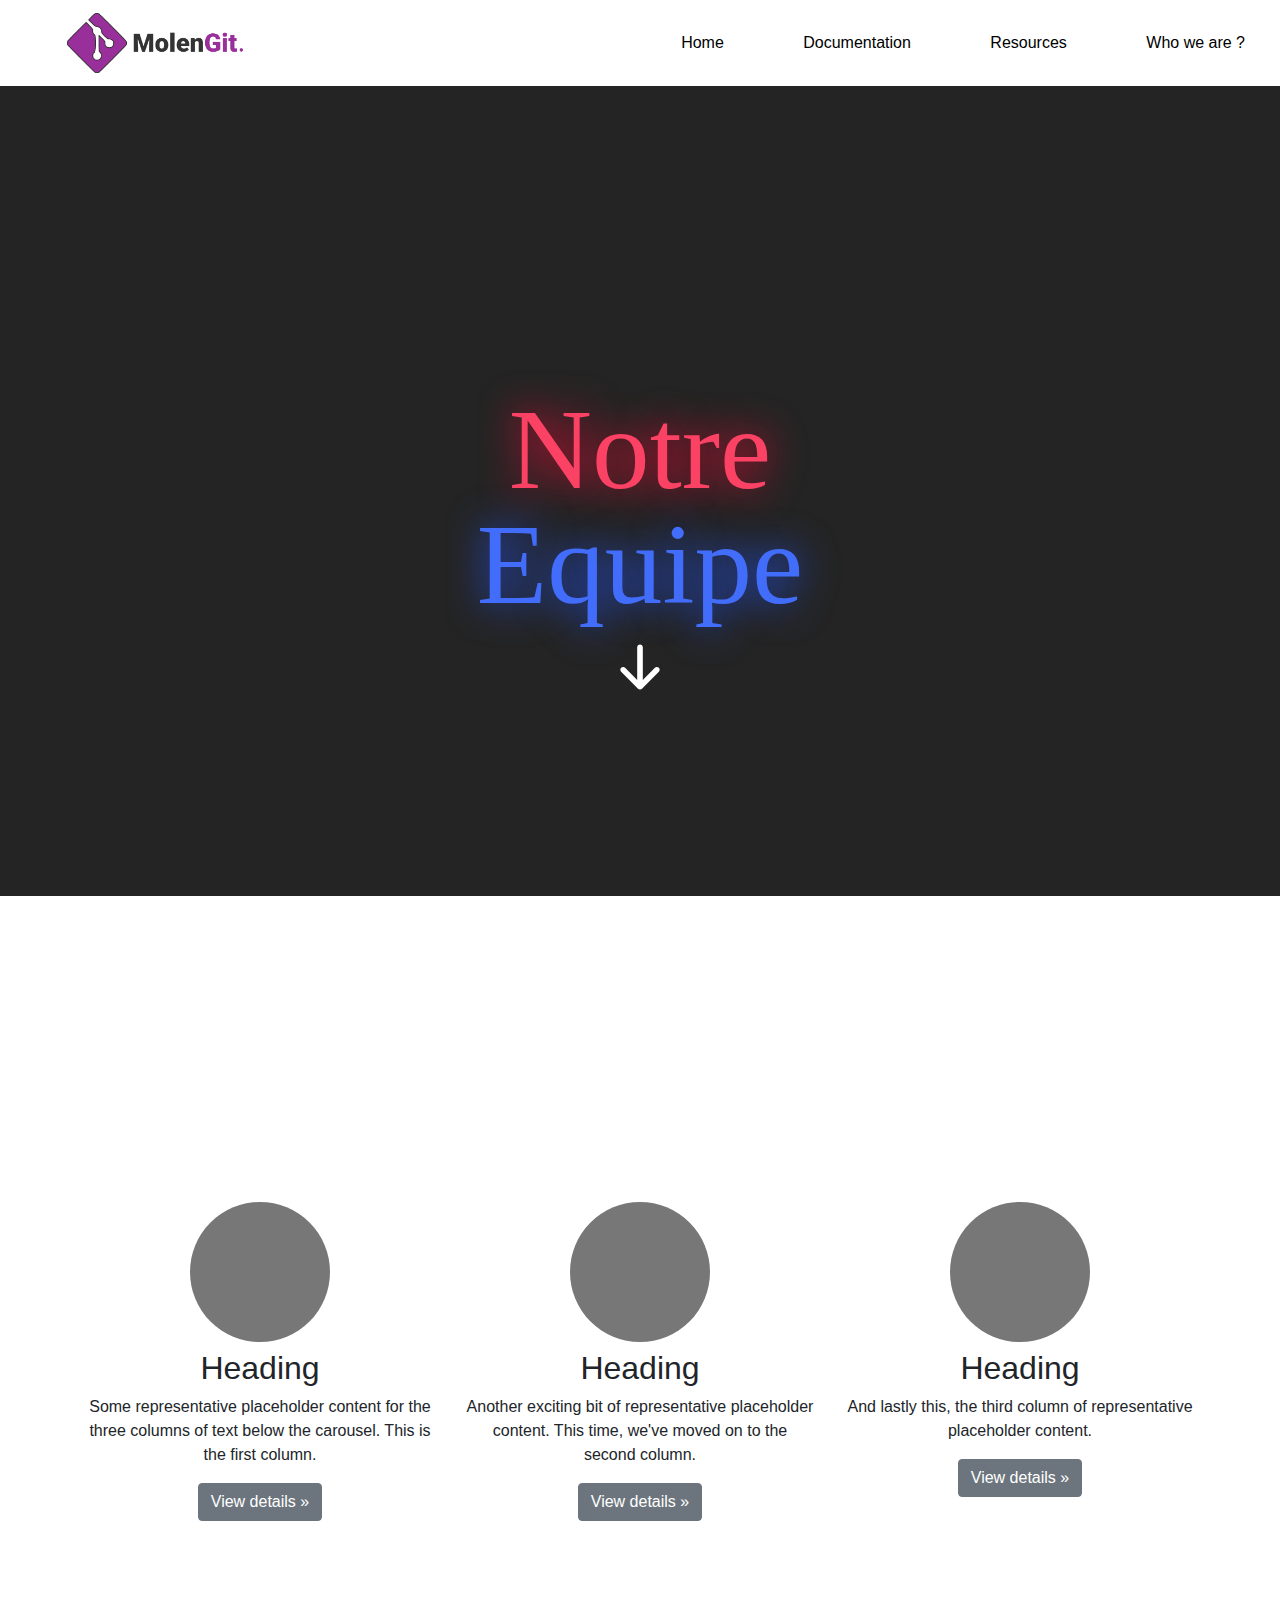
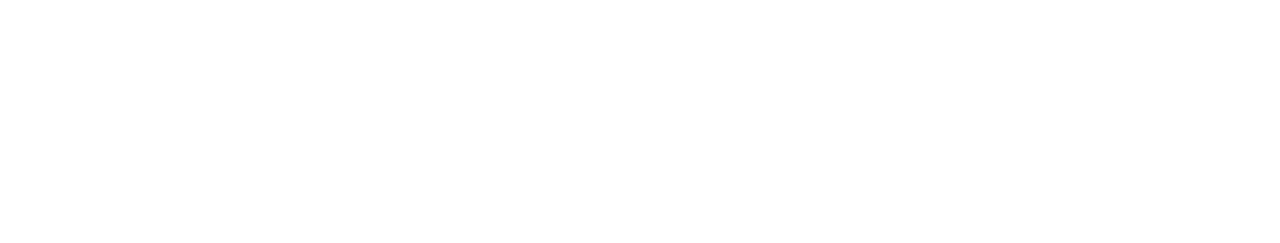
==== public/html/who_we_are.html @ 04fc47c1 "add new page : whe we are" ====
<!DOCTYPE html>
<html lang="en">

<head>
    <meta charset="UTF-8">
    <meta http-equiv="X-UA-Compatible" content="IE=edge">
    <meta name="viewport" content="width=device-width, initial-scale=1.0">
    <link rel="stylesheet" href="../css/global.css" />
    <link rel="stylesheet" href="../css/who_we_are.css">
    <link rel="stylesheet" href="https://maxcdn.bootstrapcdn.com/font-awesome/4.7.0/css/font-awesome.min.css" />
    <script src="https://code.jquery.com/jquery-3.3.1.js"></script>
    <link href="//maxcdn.bootstrapcdn.com/bootstrap/4.1.1/css/bootstrap.min.css" rel="stylesheet" id="bootstrap-css" />
    <script src="//maxcdn.bootstrapcdn.com/bootstrap/4.1.1/js/bootstrap.min.js"></script>
    <script src="//cdnjs.cloudflare.com/ajax/libs/jquery/3.2.1/jquery.min.js"></script>
    <link rel="icon" type="image/x-icon" href="../img/logo.png" />

    <title>Who we are ?</title>
</head>

<body>
    <!-- Navbar -->
    <header>
        <nav>
            <div class="menu-icon">
                <i class="fa fa-bars fa-2x"></i>
            </div>

            <div class="logo">
                <img src="../img/MolenGit.png" alt="logo" id="molengitlogo" />
            </div>

            <div class="menu">
                <ul>
                    <li><a href="../../index.html">Home</a></li>
                    <li><a href="#">Documentation</a></li>
                    <li><a href="#">Resources</a></li>
                    <li><a href="#">Who we are ?</a></li>
                </ul>
            </div>
        </nav>
    </header>

    <div class="presentation2">
        <div class="container">
            <div class="neon">Notre</div>
            <div class="flux">Equipe</div>
            <a href="#equipe"><img class="arrow" src="../img/arrow.svg" alt="arrow" height="90px"></a>
        </div>
    </div>

    <!-- Marketing messaging and featurettes
  ================================================== -->
    <!-- Wrap the rest of the page in another container to center all the content. -->

    <div id="equipe" class="container marketing">

        <!-- Three columns of text below the carousel -->
        <div class="row">
            <div class="col-lg-4">
                <svg class="bd-placeholder-img rounded-circle" width="140" height="140"
                    xmlns="http://www.w3.org/2000/svg" role="img" aria-label="Placeholder: 140x140"
                    preserveAspectRatio="xMidYMid slice" focusable="false">
                    <title>Placeholder</title>
                    <rect width="100%" height="100%" fill="#777" /><text x="50%" y="50%" fill="#777"
                        dy=".3em">140x140</text>
                </svg>

                <h2 class="fw-normal">Heading</h2>
                <p>Some representative placeholder content for the three columns of text below the carousel. This is the
                    first column.</p>
                <p><a class="btn btn-secondary" href="#">View details &raquo;</a></p>
            </div><!-- /.col-lg-4 -->
            <div class="col-lg-4">
                <svg class="bd-placeholder-img rounded-circle" width="140" height="140"
                    xmlns="http://www.w3.org/2000/svg" role="img" aria-label="Placeholder: 140x140"
                    preserveAspectRatio="xMidYMid slice" focusable="false">
                    <title>Placeholder</title>
                    <rect width="100%" height="100%" fill="#777" /><text x="50%" y="50%" fill="#777"
                        dy=".3em">140x140</text>
                </svg>

                <h2 class="fw-normal">Heading</h2>
                <p>Another exciting bit of representative placeholder content. This time, we've moved on to the second
                    column.</p>
                <p><a class="btn btn-secondary" href="#">View details &raquo;</a></p>
            </div><!-- /.col-lg-4 -->
            <div class="col-lg-4">
                <svg class="bd-placeholder-img rounded-circle" width="140" height="140"
                    xmlns="http://www.w3.org/2000/svg" role="img" aria-label="Placeholder: 140x140"
                    preserveAspectRatio="xMidYMid slice" focusable="false">
                    <title>Placeholder</title>
                    <rect width="100%" height="100%" fill="#777" /><text x="50%" y="50%" fill="#777"
                        dy=".3em">140x140</text>
                </svg>

                <h2 class="fw-normal">Heading</h2>
                <p>And lastly this, the third column of representative placeholder content.</p>
                <p><a class="btn btn-secondary" href="#">View details &raquo;</a></p>
            </div><!-- /.col-lg-4 -->
        </div><!-- /.row -->



    </div>








    <script src="../js/navbar.js"></script>
</body>

</html>
---- public/css/global.css ----
* {
  text-decoration: none !important;
}

html,
body {
  margin: 0;
  padding: 0;
  width: 100%;
  height: 100%;
}

body {
  font-family: "Helvetica Neue", sans-serif;
  font-weight: lighter;
  background-color: #f7f7f7;
}

header {
  width: 100%;

}


.content {
  width: 94%;
  margin: 4em auto;
  font-size: 20px;
  line-height: 30px;
  text-align: justify;
}

#molengitlogo {
  height: 65px;
  padding-top: 5px;
  padding-left: 67px;
}

.logo {
  line-height: 60px;
  float: left;
  color: rgb(0, 0, 0);
  font-weight: bold;
  font-size: 20px;
  letter-spacing: 2px;
  margin-top: 8px;
}

nav {
  width: 100%;
  line-height: 60px;
}

nav ul {
  line-height: 60px;
  list-style: none;
  background: rgba(0, 0, 0, 0);
  overflow: hidden;
  color: rgb(255, 255, 255);
  padding: 0;
  text-align: right;
  margin: 0;
  padding-right: 40px;
  transition: 1s;
  padding-right: 0;
}

.active {
  color: purple;
}

nav.black ul {
  background: white;
  color: rgb(0, 0, 0);
  border-bottom: 1px solid;
}

nav ul li {
  display: inline-block;
  padding: 13px 40px;
  margin-right: -5px;
}

nav ul li a {
  text-decoration: none;
  color: rgb(0, 0, 0);
  font-size: 16px;
}

.menu-icon {
  line-height: 60px;
  width: 100%;
  background: white;
  text-align: right;
  box-sizing: border-box;
  padding: 15px 24px;
  cursor: pointer;
  color: black;
  display: none;
}

.menu {
  text-decoration: none !important;
  z-index: 3 !important;
}

@media (max-width: 786px) {
  .logo {
    position: fixed;
    top: 0;
    margin-top: 16px;
  }

  nav ul {
    max-height: 0px;
    background: white;
  }

  nav.black ul {
    background: white;
  }

  .showing {
    max-height: 34em;
  }

  nav ul li {
    box-sizing: border-box;
    width: 100%;
    padding: 24px;
    text-align: center;
  }

  .menu-icon {
    display: block;
  }
}

li {
  display: block;
  transition-duration: 0.5s;
}

ul li ul {
  visibility: hidden;
  opacity: 0;
  position: absolute;
  transition: all 0.5s ease;
  margin-top: 1rem;
  left: 0;
  display: none;
}

ul li ul li {
  clear: both;
  width: 100%;
}

.presentation {
  background-color: #f1f1e9;
  height: 80%;
}

.presentation2 {
  background-color: #242424;
  height: 90vh;
}

.presentation3 {
  background-color: #f1f1e9;
  height: 1000px;
}

.presentation4 {
  background-color: red;
  height: 80%;
}

.presentation5 {
  background-color: rebeccapurple;
  height: 80%;
}
---- public/css/who_we_are.css ----
/*Title*/

.typewriter {
    margin-top: 480px;
    display: flex;
    justify-content: center;
}

/* DEMO-SPECIFIC STYLES */
.typewriter h1 {
    color: rgb(0, 0, 0);
    font-family: monospace;
    overflow: hidden;
    /* Ensures the content is not revealed until the animation */
    border-right: .15em solid #851b86;
    /* The typwriter cursor */
    white-space: nowrap;
    /* Keeps the content on a single line */
    margin: 0 auto;
    /* Gives that scrolling effect as the typing happens */
    letter-spacing: .15em;
    /* Adjust as needed */
    animation:
        typing 4.5s steps(30, end),
        blink-caret .5s step-end infinite;
}

/* The typing effect */
@keyframes typing {
    from {
        width: 0
    }

    to {
        width: 270px
    }
}

/* The typewriter cursor effect */
@keyframes blink-caret {

    from,
    to {
        border-color: transparent
    }

    50% {
        border-color: #851b86
    }
}

.mauve {
    color: #851b86
}



@font-face {
    font-family: neon;
    src: url(https://s3-us-west-2.amazonaws.com/s.cdpn.io/707108/neon.ttf);
}

.container {
    padding: 34vh;
    text-align: center;
    vertical-align: middle;
}

.neon {
    font-family: neon;
    color: #FB4264;
    font-size: 9vw;
    line-height: 9vw;
    text-shadow: 0 0 3vw #F40A35;
}

.flux {
    font-family: neon;
    color: #426DFB;
    font-size: 9vw;
    line-height: 9vw;
    text-shadow: 0 0 3vw #2356FF;
}

.neon {
    animation: neon 1s ease infinite;
    -moz-animation: neon 1s ease infinite;
    -webkit-animation: neon 1s ease infinite;
}

@keyframes neon {

    0%,
    100% {
        text-shadow: 0 0 1vw #FA1C16, 0 0 3vw #FA1C16, 0 0 10vw #FA1C16, 0 0 10vw #FA1C16, 0 0 .4vw #FED128, .5vw .5vw .1vw #806914;
        color: #FED128;
    }

    50% {
        text-shadow: 0 0 .5vw #800E0B, 0 0 1.5vw #800E0B, 0 0 5vw #800E0B, 0 0 5vw #800E0B, 0 0 .2vw #800E0B, .5vw .5vw .1vw #40340A;
        color: #806914;
    }
}

.flux {
    animation: flux 2s linear infinite;
    -moz-animation: flux 2s linear infinite;
    -webkit-animation: flux 2s linear infinite;
    -o-animation: flux 2s linear infinite;
}

@keyframes flux {

    0%,
    100% {
        text-shadow: 0 0 1vw #1041FF, 0 0 3vw #1041FF, 0 0 10vw #1041FF, 0 0 10vw #1041FF, 0 0 .4vw #8BFDFE, .5vw .5vw .1vw #147280;
        color: #28D7FE;
    }

    50% {
        text-shadow: 0 0 .5vw #082180, 0 0 1.5vw #082180, 0 0 5vw #082180, 0 0 5vw #082180, 0 0 .2vw #082180, .5vw .5vw .1vw #0A3940;
        color: #146C80;
    }
}




.equipeFace {
    height: 90vh;
    background-color: #f7f7f7;
}
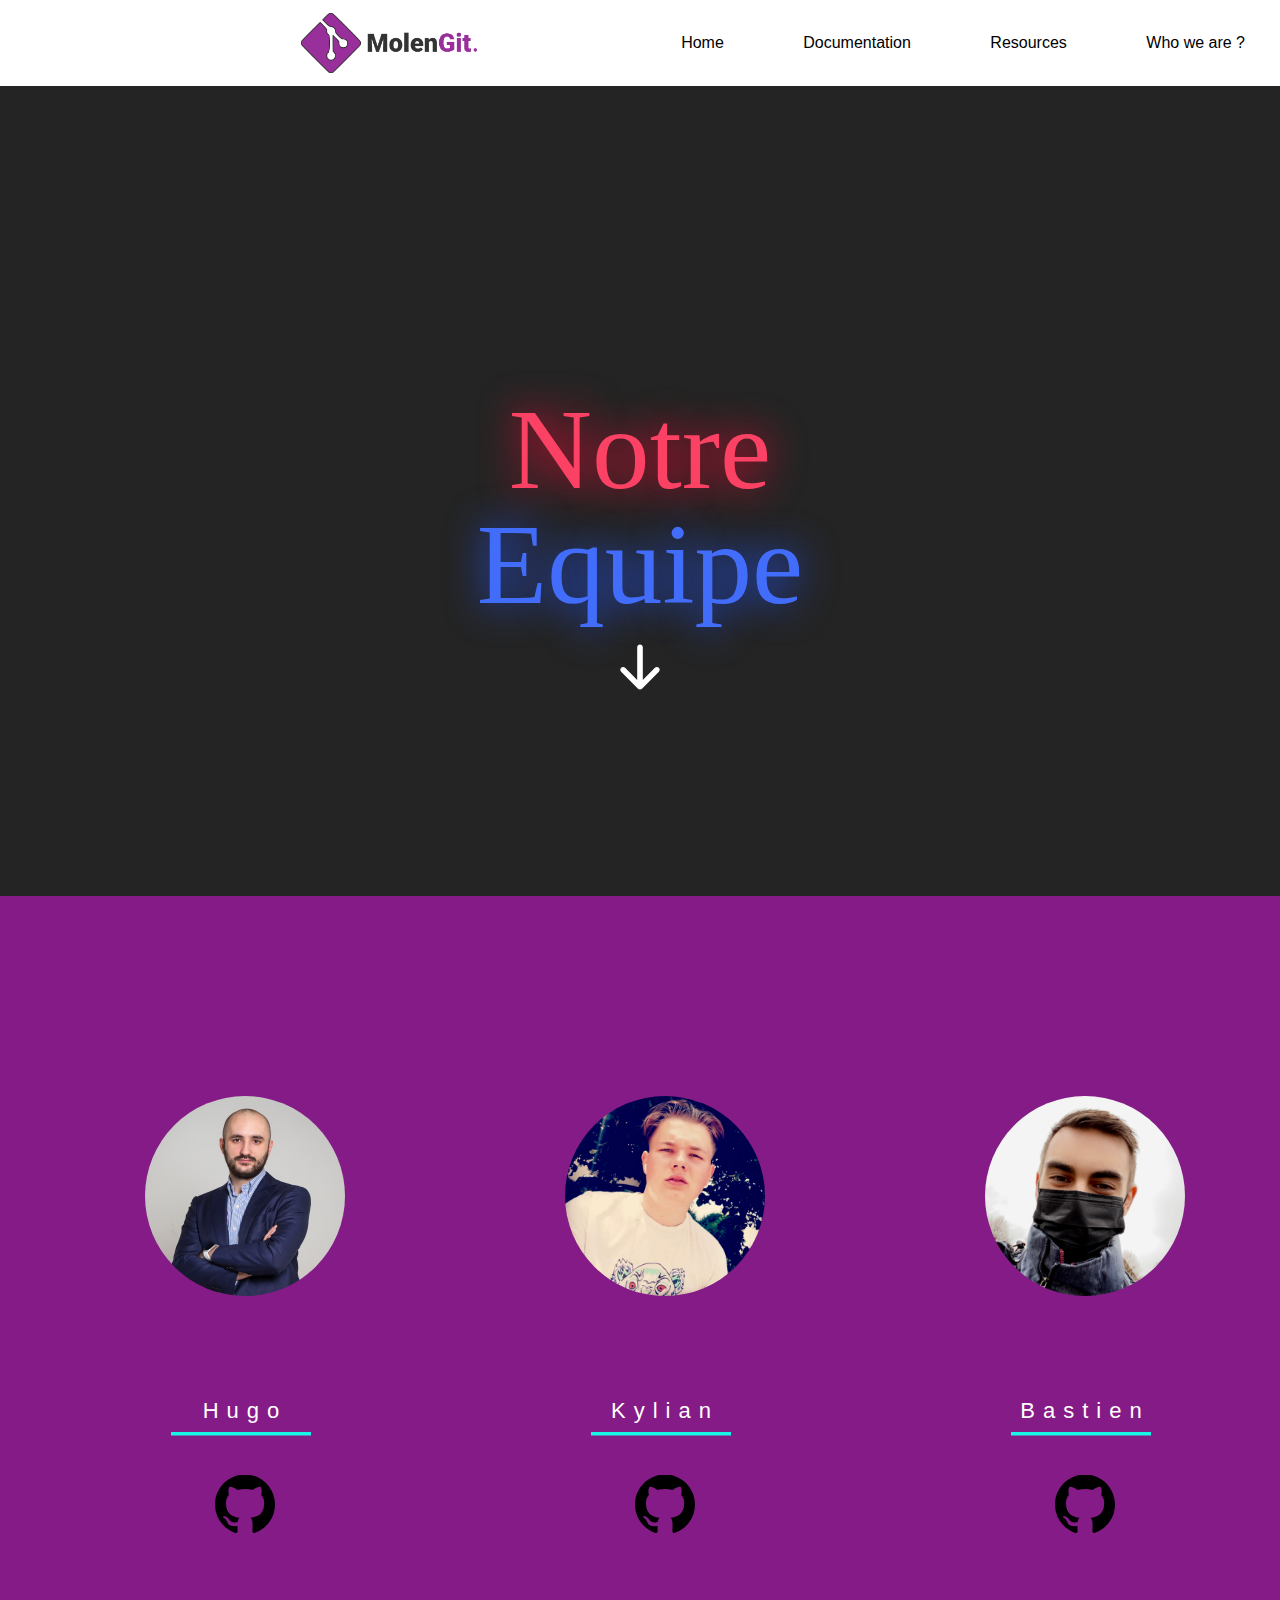
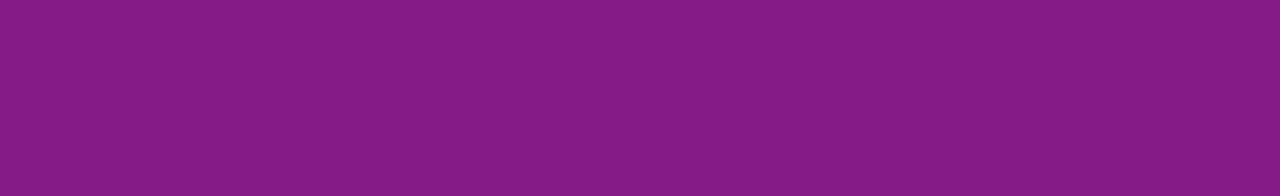
==== commit 7ed6d414: "add page and ok" ====
--- a/public/html/who_we_are.html
+++ b/public/html/who_we_are.html
@@ -5,6 +5,8 @@
     <meta charset="UTF-8">
     <meta http-equiv="X-UA-Compatible" content="IE=edge">
     <meta name="viewport" content="width=device-width, initial-scale=1.0">
+    <link rel="stylesheet" href="https://cdn.jsdelivr.net/npm/bootstrap@4.1.3/dist/css/bootstrap.min.css"
+        integrity="sha384-MCw98/SFnGE8fJT3GXwEOngsV7Zt27NXFoaoApmYm81iuXoPkFOJwJ8ERdknLPMO" crossorigin="anonymous">
     <link rel="stylesheet" href="../css/global.css" />
     <link rel="stylesheet" href="../css/who_we_are.css">
     <link rel="stylesheet" href="https://maxcdn.bootstrapcdn.com/font-awesome/4.7.0/css/font-awesome.min.css" />
@@ -39,7 +41,7 @@
             </div>
         </nav>
     </header>
-
+    <!--Hero-->
     <div class="presentation2">
         <div class="container">
             <div class="neon">Notre</div>
@@ -47,69 +49,73 @@
             <a href="#equipe"><img class="arrow" src="../img/arrow.svg" alt="arrow" height="90px"></a>
         </div>
     </div>
+    <!--Nous-->
 
-    <!-- Marketing messaging and featurettes
-  ================================================== -->
-    <!-- Wrap the rest of the page in another container to center all the content. -->
+    <div class="nous">
+        <div class="row">
+            <div class="col">
+                <div class="photo">
+                    <img src="../img/hugo.jpeg" alt="Hugo" class="rounded-circle mx-auto d-block" height="200px">
+                </div>
+                <div class="nom text-center">
+                    <div class="svg-wrapper">
+                        <svg height="60" width="320" xmlns="http://www.w3.org/2000/svg">
+                            <rect class="shape" height="60" width="320" />
+                            <div class="text">Hugo</div>
+                        </svg>
+                        <a href="https://github.com/pradierh"><img src="../icon/github.svg" height="60px" alt=""
+                                srcset=""></a>
+                    </div>
 
-    <div id="equipe" class="container marketing">
+                </div>
 
-        <!-- Three columns of text below the carousel -->
-        <div class="row">
-            <div class="col-lg-4">
-                <svg class="bd-placeholder-img rounded-circle" width="140" height="140"
-                    xmlns="http://www.w3.org/2000/svg" role="img" aria-label="Placeholder: 140x140"
-                    preserveAspectRatio="xMidYMid slice" focusable="false">
-                    <title>Placeholder</title>
-                    <rect width="100%" height="100%" fill="#777" /><text x="50%" y="50%" fill="#777"
-                        dy=".3em">140x140</text>
-                </svg>
-
-                <h2 class="fw-normal">Heading</h2>
-                <p>Some representative placeholder content for the three columns of text below the carousel. This is the
-                    first column.</p>
-                <p><a class="btn btn-secondary" href="#">View details &raquo;</a></p>
-            </div><!-- /.col-lg-4 -->
-            <div class="col-lg-4">
-                <svg class="bd-placeholder-img rounded-circle" width="140" height="140"
-                    xmlns="http://www.w3.org/2000/svg" role="img" aria-label="Placeholder: 140x140"
-                    preserveAspectRatio="xMidYMid slice" focusable="false">
-                    <title>Placeholder</title>
-                    <rect width="100%" height="100%" fill="#777" /><text x="50%" y="50%" fill="#777"
-                        dy=".3em">140x140</text>
-                </svg>
-
-                <h2 class="fw-normal">Heading</h2>
-                <p>Another exciting bit of representative placeholder content. This time, we've moved on to the second
-                    column.</p>
-                <p><a class="btn btn-secondary" href="#">View details &raquo;</a></p>
-            </div><!-- /.col-lg-4 -->
-            <div class="col-lg-4">
-                <svg class="bd-placeholder-img rounded-circle" width="140" height="140"
-                    xmlns="http://www.w3.org/2000/svg" role="img" aria-label="Placeholder: 140x140"
-                    preserveAspectRatio="xMidYMid slice" focusable="false">
-                    <title>Placeholder</title>
-                    <rect width="100%" height="100%" fill="#777" /><text x="50%" y="50%" fill="#777"
-                        dy=".3em">140x140</text>
-                </svg>
-
-                <h2 class="fw-normal">Heading</h2>
-                <p>And lastly this, the third column of representative placeholder content.</p>
-                <p><a class="btn btn-secondary" href="#">View details &raquo;</a></p>
-            </div><!-- /.col-lg-4 -->
-        </div><!-- /.row -->
+            </div>
+            <div class="col">
+                <div class="photo">
+                    <img src="../img/kykybeubeu.jpg" alt="Kylian" class="rounded-circle mx-auto d-block" height="200px"">
+                </div>
+                <div class=" nom2 text-center">
+                    <div class="svg-wrapper">
+                        <svg height="60" width="320" xmlns="http://www.w3.org/2000/svg">
+                            <rect class="shape" height="60" width="320" />
+                            <div class="text">Kylian</div>
+                        </svg>
+                        <a href="https://github.com/condroz07"><img src="../icon/github.svg" height="60px" alt=""
+                                srcset=""></a>
+                    </div>
 
 
+                </div>
+            </div>
+            <div class="col">
+                <div class="photo">
+                    <img src="../img/bastien.jpg" alt="Bastien" class="rounded-circle mx-auto d-block" height="200px">
+                </div>
+                <div class="nom3 text-center">
+                    <div class="svg-wrapper">
+                        <svg height="60" width="320" xmlns="http://www.w3.org/2000/svg">
+                            <rect class="shape" height="60" width="320" />
+                            <div class="text">Bastien</div>
+                        </svg>
+                        <a href="https://github.com/EpicSanBeats"><img src="../icon/github.svg" height="60px" alt=""
+                                srcset=""></a>
+                    </div>
 
+                </div>
+
+            </div>
+        </div>
     </div>
 
-
-
-
-
-
-
-
+    <script src="https://code.jquery.com/jquery-3.3.1.slim.min.js"
+        integrity="sha384-q8i/X+965DzO0rT7abK41JStQIAqVgRVzpbzo5smXKp4YfRvH+8abtTE1Pi6jizo"
+        crossorigin="anonymous"></script>
+    <script src="https://cdn.jsdelivr.net/npm/popper.js@1.14.3/dist/umd/popper.min.js"
+        integrity="sha384-ZMP7rVo3mIykV+2+9J3UJ46jBk0WLaUAdn689aCwoqbBJiSnjAK/l8WvCWPIPm49"
+        crossorigin="anonymous"></script>
+    <script src="https://cdn.jsdelivr.net/npm/bootstrap@4.1.3/dist/js/bootstrap.min.js"
+        integrity="sha384-ChfqqxuZUCnJSK3+MXmPNIyE6ZbWh2IMqE241rYiqJxyMiZ6OW/JmZQ5stwEULTy"
+        crossorigin="anonymous"></script>
     <script src="../js/navbar.js"></script>
 </body>
 
--- a/public/css/who_we_are.css
+++ b/public/css/who_we_are.css
@@ -126,7 +126,65 @@
 
 
 
-.equipeFace {
-    height: 90vh;
-    background-color: #f7f7f7;
+.nous {
+    height: 100vh;
+    background-color: #851b86;
+}
+
+
+.svg-wrapper {
+    position: relative;
+    top: 50%;
+    transform: translateY(-50%);
+    margin: 0 auto;
+    width: 320px;
+}
+
+.shape {
+    stroke-dasharray: 140 540;
+    stroke-dashoffset: -474;
+    stroke-width: 7px;
+    fill: transparent;
+    stroke: #19f6e8;
+    border-bottom: 5px solid black;
+    transition: stroke-width 1s, stroke-dashoffset 1s, stroke-dasharray 1s;
+}
+
+.text {
+    font-size: 22px;
+    line-height: 32px;
+    letter-spacing: 8px;
+    color: rgb(0, 0, 0);
+    top: -48px;
+    position: relative;
+}
+
+.svg-wrapper:hover .shape {
+    stroke-width: 7px;
+    stroke-dashoffset: 0;
+    stroke-dasharray: 760;
+}
+
+
+.nous {
+    padding-top: 200px;
+    padding-left: 50px;
+    padding-rigth: 50px;
+    height: 100vh;
+}
+
+.photo {
+    width: 100%;
+    height: 100%;
+
+}
+
+.text {
+    color: white;
+}
+
+
+.logo {
+    height: 50px;
+    padding-left: 26vh;
 }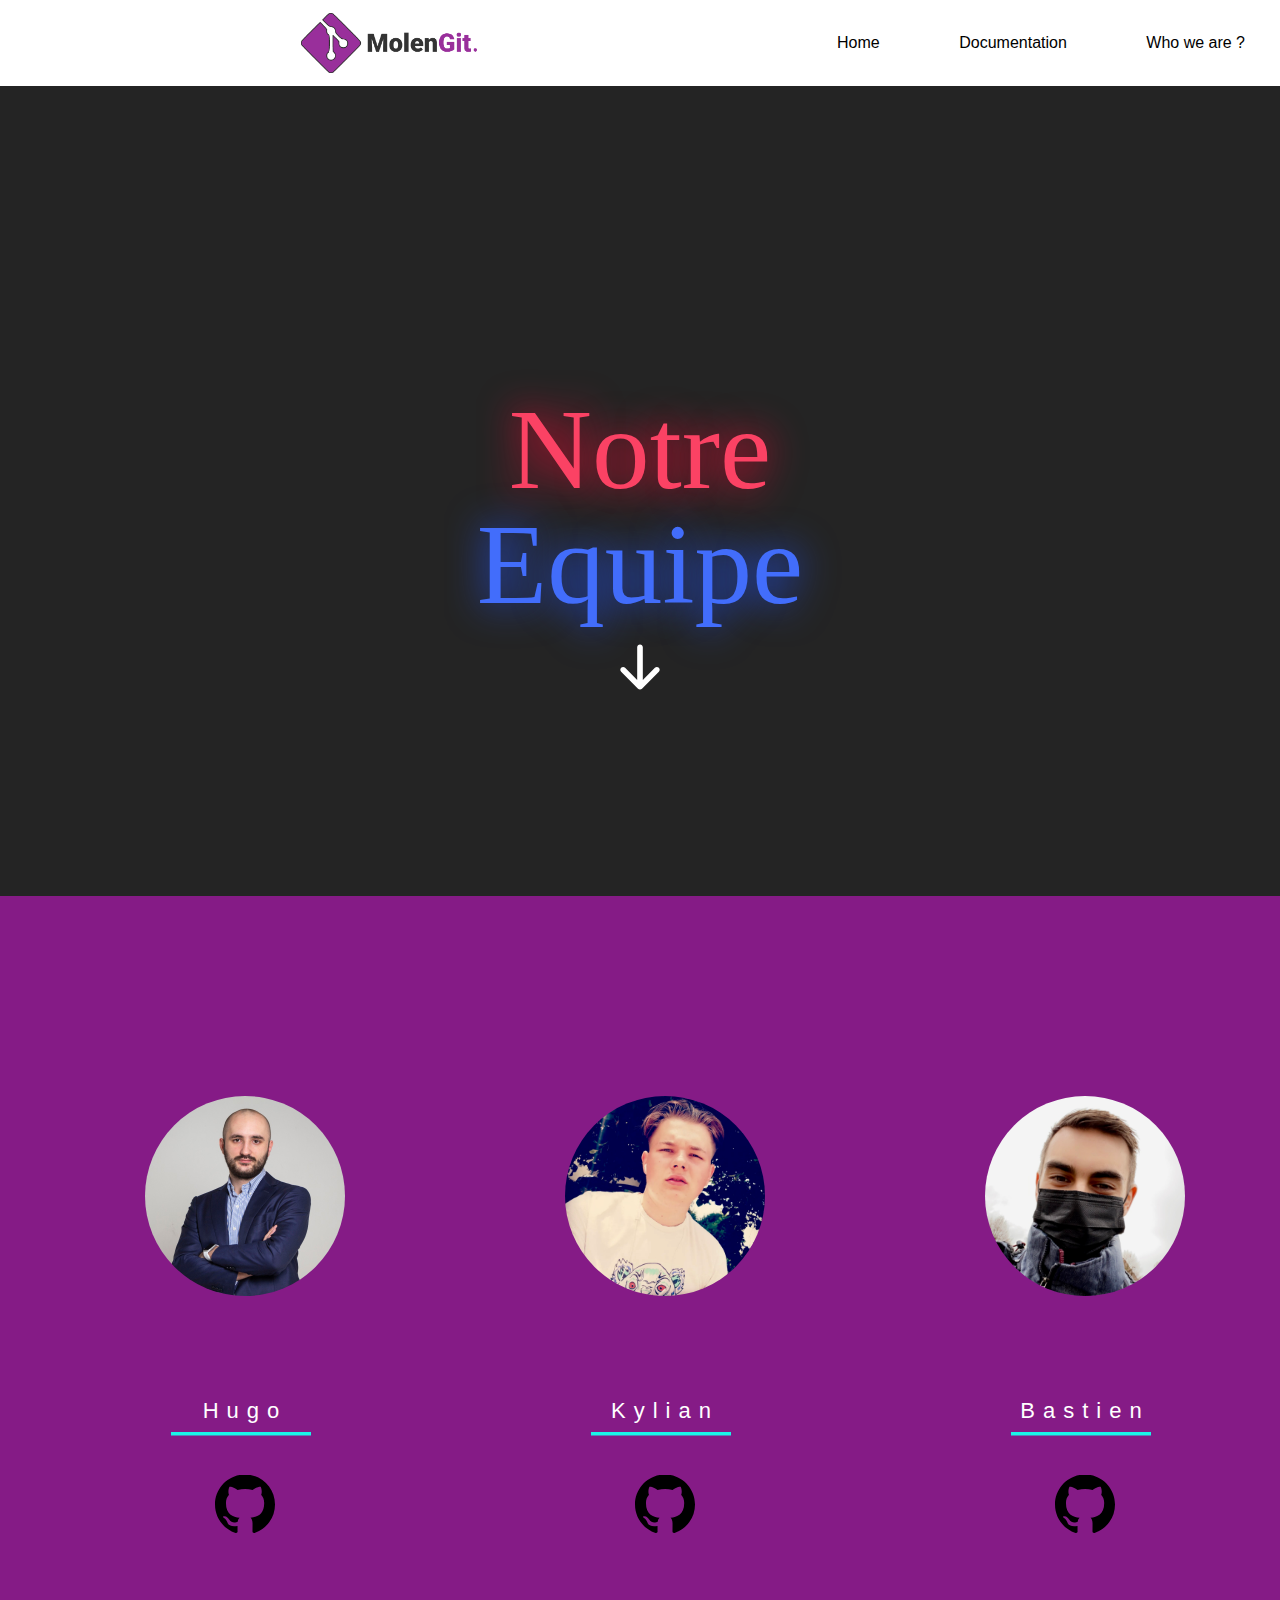
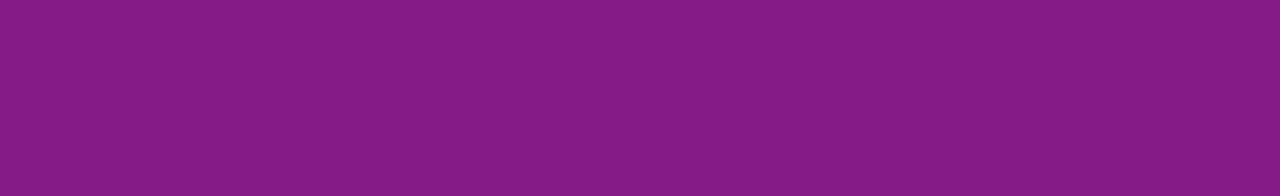
==== commit 10aef525: "yolo" ====
--- a/public/html/who_we_are.html
+++ b/public/html/who_we_are.html
@@ -34,8 +34,7 @@
             <div class="menu">
                 <ul>
                     <li><a href="../../index.html">Home</a></li>
-                    <li><a href="#">Documentation</a></li>
-                    <li><a href="#">Resources</a></li>
+                    <li><a href="../html/navbar/introduction.html">Documentation</a></li>
                     <li><a href="#">Who we are ?</a></li>
                 </ul>
             </div>
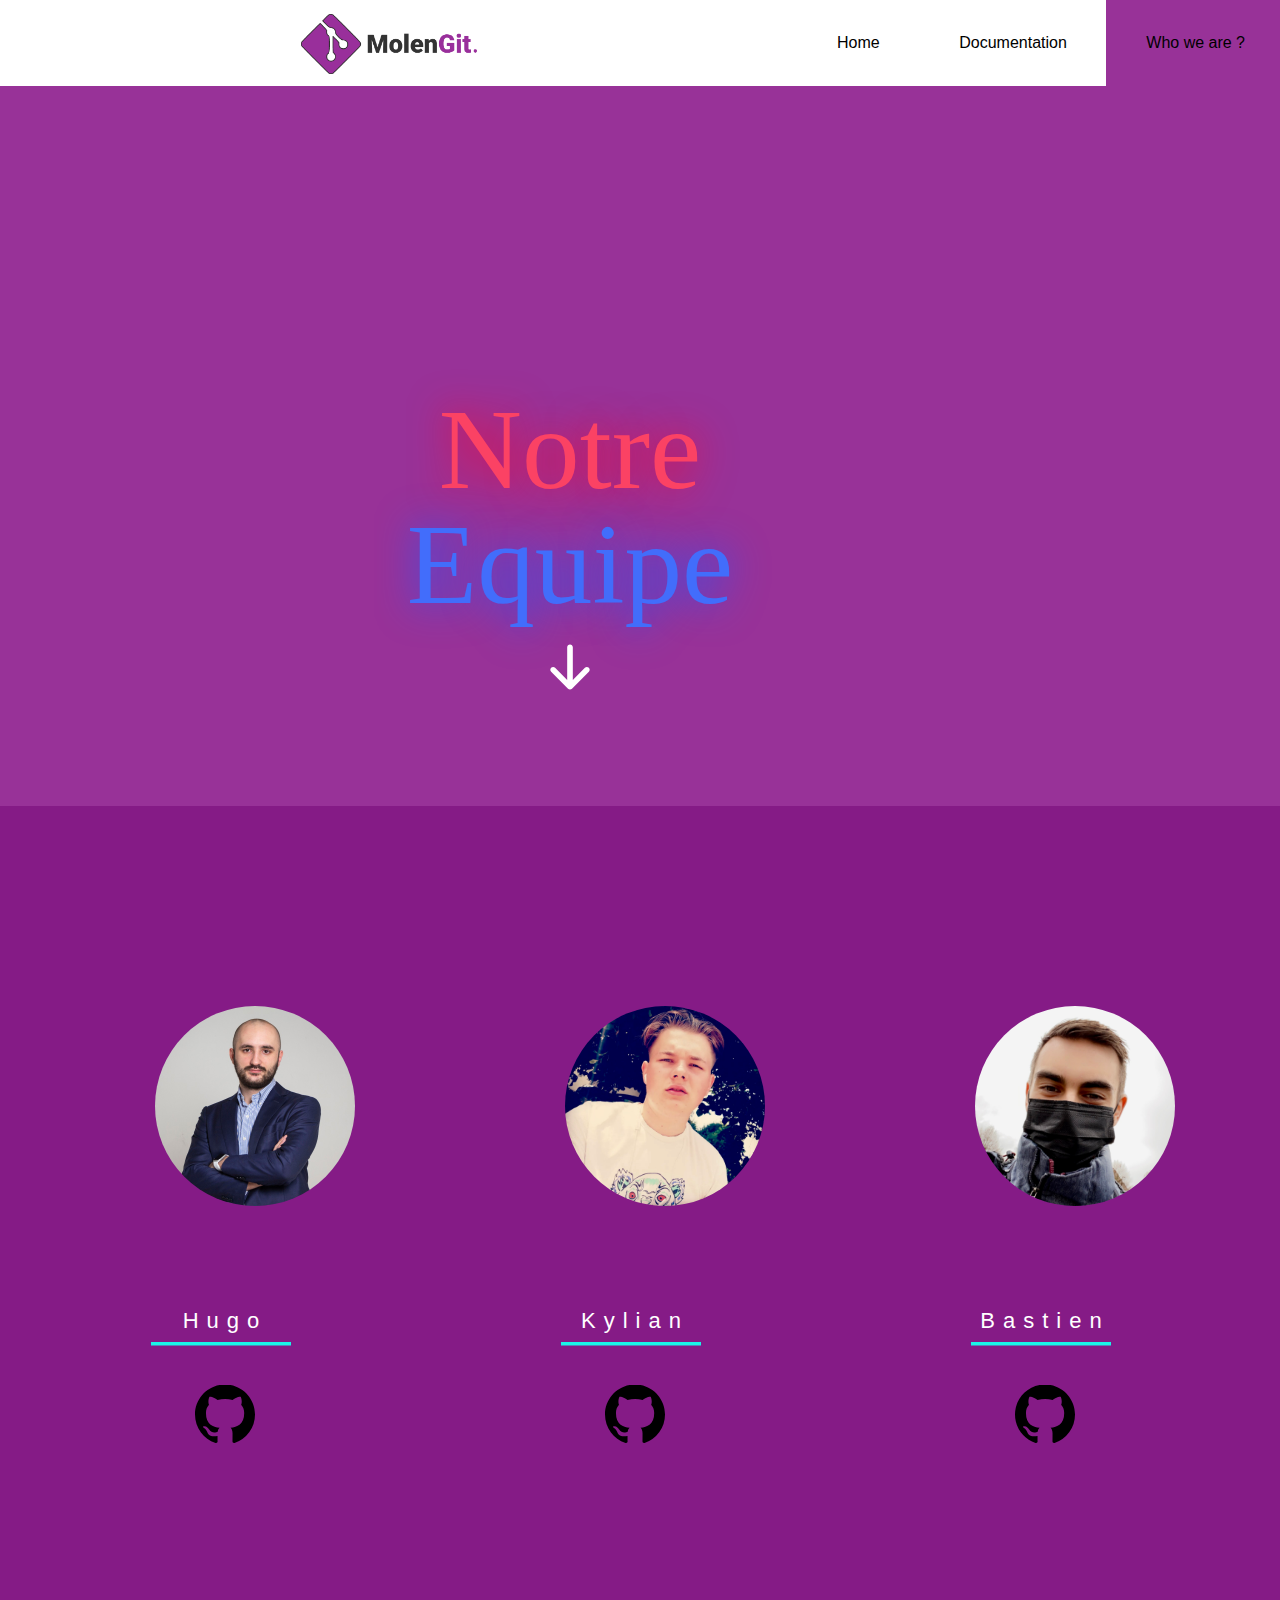
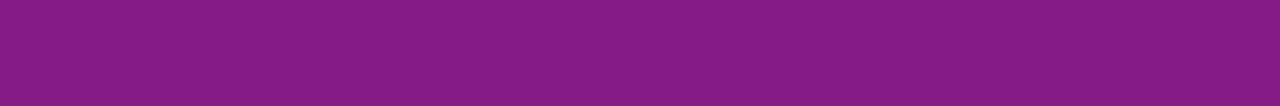
==== commit a076c877: "fix bar nav active" ====
--- a/public/html/who_we_are.html
+++ b/public/html/who_we_are.html
@@ -9,6 +9,7 @@
         integrity="sha384-MCw98/SFnGE8fJT3GXwEOngsV7Zt27NXFoaoApmYm81iuXoPkFOJwJ8ERdknLPMO" crossorigin="anonymous">
     <link rel="stylesheet" href="../css/global.css" />
     <link rel="stylesheet" href="../css/who_we_are.css">
+    <link rel="stylesheet" href="../css/navbar.css">
     <link rel="stylesheet" href="https://maxcdn.bootstrapcdn.com/font-awesome/4.7.0/css/font-awesome.min.css" />
     <script src="https://code.jquery.com/jquery-3.3.1.js"></script>
     <link href="//maxcdn.bootstrapcdn.com/bootstrap/4.1.1/css/bootstrap.min.css" rel="stylesheet" id="bootstrap-css" />
@@ -35,7 +36,7 @@
                 <ul>
                     <li><a href="../../index.html">Home</a></li>
                     <li><a href="../html/navbar/introduction.html">Documentation</a></li>
-                    <li><a href="#">Who we are ?</a></li>
+                    <li class="a1" id="active-top"><a href="#" id="active-top-font">Who we are ?</a></li>
                 </ul>
             </div>
         </nav>
--- a/public/css/global.css
+++ b/public/css/global.css
@@ -1,7 +1,3 @@
-* {
-  text-decoration: none !important;
-}
-
 html,
 body {
   margin: 0;
@@ -18,9 +14,7 @@
 
 header {
   width: 100%;
-
-}
-
+}
 
 .content {
   width: 94%;
@@ -31,9 +25,7 @@
 }
 
 #molengitlogo {
-  height: 65px;
-  padding-top: 5px;
-  padding-left: 67px;
+  height: 50px;
 }
 
 .logo {
@@ -44,11 +36,16 @@
   font-size: 20px;
   letter-spacing: 2px;
   margin-top: 8px;
+  margin-left: 150px;
 }
 
 nav {
   width: 100%;
   line-height: 60px;
+}
+
+a:hover{
+  text-decoration: none !important;
 }
 
 nav ul {
@@ -62,7 +59,6 @@
   margin: 0;
   padding-right: 40px;
   transition: 1s;
-  padding-right: 0;
 }
 
 .active {
@@ -77,8 +73,7 @@
 
 nav ul li {
   display: inline-block;
-  padding: 13px 40px;
-  margin-right: -5px;
+  padding: 16px 40px;
 }
 
 nav ul li a {
@@ -99,11 +94,6 @@
   display: none;
 }
 
-.menu {
-  text-decoration: none !important;
-  z-index: 3 !important;
-}
-
 @media (max-width: 786px) {
   .logo {
     position: fixed;
@@ -139,6 +129,10 @@
 li {
   display: block;
   transition-duration: 0.5s;
+}
+
+li:hover {
+  cursor: pointer;
 }
 
 ul li ul {
@@ -151,6 +145,13 @@
   display: none;
 }
 
+ul li:hover > ul,
+ul li ul:hover {
+  visibility: visible;
+  opacity: 1;
+  display: block;
+}
+
 ul li ul li {
   clear: both;
   width: 100%;
@@ -162,13 +163,13 @@
 }
 
 .presentation2 {
-  background-color: #242424;
-  height: 90vh;
+  background-color: #983298;
+  height: 80%;
 }
 
 .presentation3 {
-  background-color: #f1f1e9;
-  height: 1000px;
+  background-color: rosybrown;
+  height: 80%;
 }
 
 .presentation4 {
@@ -179,4 +180,223 @@
 .presentation5 {
   background-color: rebeccapurple;
   height: 80%;
-}+}
+
+.fakeButtons {
+  height: 10px;
+  width: 10px;
+  border-radius: 50%;
+  border: 1px solid #000;
+  position: relative;
+  top: 6px;
+  left: 6px;
+  background-color: #ff3b47;
+  border-color: #9d252b;
+  display: inline-block;
+}
+
+.fakeMinimize {
+  left: 11px;
+  background-color: #ffc100;
+  border-color: #9d802c;
+}
+
+.fakeZoom {
+  left: 16px;
+  background-color: #00d742;
+  border-color: #049931;
+}
+
+.fakeMenu {
+  top: 40%;
+  width: 550px;
+  box-sizing: border-box;
+  height: 25px;
+  background-color: #bbb;
+  margin: 0 auto;
+  border-top-right-radius: 5px;
+  border-top-left-radius: 5px;
+}
+
+.fakeScreen {
+  background-color: #151515;
+  box-sizing: border-box;
+  width: 550px;
+  margin: 0 auto;
+  padding: 20px;
+  border-bottom-left-radius: 5px;
+  border-bottom-right-radius: 5px;
+}
+
+p {
+  position: relative;
+  left: 50%;
+  margin-left: -8.5em;
+  text-align: left;
+  font-size: 1.25em;
+  font-family: monospace;
+  white-space: normal;
+  overflow: hidden;
+  width: 0;
+}
+
+span {
+  color: #fff;
+  font-weight: bold;
+}
+
+.line1 {
+  color: #9cd9f0;
+  -webkit-animation: type 0.5s 1s steps(20, end) forwards;
+  -moz-animation: type 0.5s 1s steps(20, end) forwards;
+  -o-animation: type 0.5s 1s steps(20, end) forwards;
+  animation: type 0.5s 1s steps(20, end) forwards;
+}
+
+.cursor1 {
+  -webkit-animation: blink 1s 2s 2 forwards;
+  -moz-animation: blink 1s 2s 2 forwards;
+  -o-animation: blink 1s 2s 2 forwards;
+  animation: blink 1s 2s 2 forwards;
+}
+
+.line2 {
+  color: #cdee69;
+  -webkit-animation: type 0.5s 4.25s steps(20, end) forwards;
+  -moz-animation: type 0.5s 4.25s steps(20, end) forwards;
+  -o-animation: type 0.5s 4.25s steps(20, end) forwards;
+  animation: type 0.5s 4.25s steps(20, end) forwards;
+}
+
+.cursor2 {
+  -webkit-animation: blink 1s 5.25s 2 forwards;
+  -moz-animation: blink 1s 5.25s 2 forwards;
+  -o-animation: blink 1s 5.25s 2 forwards;
+  animation: blink 1s 5.25s 2 forwards;
+}
+
+.line3 {
+  color: #e09690;
+  -webkit-animation: type 0.5s 7.5s steps(20, end) forwards;
+  -moz-animation: type 0.5s 7.5s steps(20, end) forwards;
+  -o-animation: type 0.5s 7.5s steps(20, end) forwards;
+  animation: type 0.5s 7.5s steps(20, end) forwards;
+}
+
+.cursor3 {
+  -webkit-animation: blink 1s 8.5s 2 forwards;
+  -moz-animation: blink 1s 8.5s 2 forwards;
+  -o-animation: blink 1s 8.5s 2 forwards;
+  animation: blink 1s 8.5s 2 forwards;
+}
+
+.line4 {
+  color: #fff;
+  -webkit-animation: type 0.5s 10.75s steps(20, end) forwards;
+  -moz-animation: type 0.5s 10.75s steps(20, end) forwards;
+  -o-animation: type 0.5s 10.75s steps(20, end) forwards;
+  animation: type 0.5s 10.75s steps(20, end) forwards;
+}
+
+.cursor4 {
+  -webkit-animation: blink 1s 11.5s infinite;
+  -moz-animation: blink 1s 8.5s infinite;
+  -o-animation: blink 1s 8.5s infinite;
+  animation: blink 1s 8.5s infinite;
+}
+
+@-webkit-keyframes blink {
+  0% {
+    opacity: 0;
+  }
+  40% {
+    opacity: 0;
+  }
+  50% {
+    opacity: 1;
+  }
+  90% {
+    opacity: 1;
+  }
+  100% {
+    opacity: 0;
+  }
+}
+
+@-moz-keyframes blink {
+  0% {
+    opacity: 0;
+  }
+  40% {
+    opacity: 0;
+  }
+  50% {
+    opacity: 1;
+  }
+  90% {
+    opacity: 1;
+  }
+  100% {
+    opacity: 0;
+  }
+}
+
+@-o-keyframes blink {
+  0% {
+    opacity: 0;
+  }
+  40% {
+    opacity: 0;
+  }
+  50% {
+    opacity: 1;
+  }
+  90% {
+    opacity: 1;
+  }
+  100% {
+    opacity: 0;
+  }
+}
+
+@keyframes blink {
+  0% {
+    opacity: 0;
+  }
+  40% {
+    opacity: 0;
+  }
+  50% {
+    opacity: 1;
+  }
+  90% {
+    opacity: 1;
+  }
+  100% {
+    opacity: 0;
+  }
+}
+
+@-webkit-keyframes type {
+  to {
+    width: 17em;
+  }
+}
+
+@-moz-keyframes type {
+  to {
+    width: 17em;
+  }
+}
+
+@-o-keyframes type {
+  to {
+    width: 17em;
+  }
+}
+
+@keyframes type {
+  to {
+    width: 17em;
+  }
+}
--- a/public/css/navbar.css
+++ b/public/css/navbar.css
@@ -0,0 +1,968 @@
+.w3-button {
+  border: none;
+  display: inline-block;
+  padding: 8px 16px;
+  vertical-align: middle;
+  overflow: hidden;
+  text-decoration: none;
+  color: inherit;
+  background-color: inherit;
+  text-align: center;
+  cursor: pointer;
+  white-space: nowrap;
+}
+.w3-btn:hover {
+  box-shadow: 0 8px 16px 0 rgba(0, 0, 0, 0), 0 6px 20px 0 rgba(0, 0, 0, 0.19);
+}
+.w3-btn,
+.w3-button {
+  -webkit-touch-callout: none;
+  -webkit-user-select: none;
+  -khtml-user-select: none;
+  -moz-user-select: none;
+  -ms-user-select: none;
+  user-select: none;
+}
+.w3-disabled,
+.w3-btn:disabled,
+.w3-button:disabled {
+  cursor: not-allowed;
+  opacity: 0.3;
+}
+.w3-disabled *,
+:disabled * {
+  pointer-events: none;
+}
+.w3-btn.w3-disabled:hover,
+.w3-btn:disabled:hover {
+  box-shadow: none;
+}
+
+.w3-bar-block .w3-dropdown-hover,
+.w3-bar-block .w3-dropdown-click {
+  width: 100%;
+}
+.w3-bar-block .w3-dropdown-hover .w3-dropdown-content,
+.w3-bar-block .w3-dropdown-click .w3-dropdown-content {
+  min-width: 100%;
+}
+.w3-bar-block .w3-dropdown-hover .w3-button,
+.w3-bar-block .w3-dropdown-click .w3-button {
+  width: 100%;
+  text-align: left;
+  padding: 8px 16px;
+}
+.w3-bar {
+  width: 100%;
+  overflow: hidden;
+  text-align: center;
+  padding-left: 275px;
+  position: relative;
+  background-color: #983298;
+}
+.w3-center .w3-bar {
+  display: inline-block;
+  width: auto;
+}
+.w3-bar .w3-bar-item {
+  padding: 8px 16px;
+  float: left;
+  width: auto;
+  border: none;
+  display: block;
+  outline: 0;
+}
+.w3-bar .w3-dropdown-hover,
+.w3-bar .w3-dropdown-click {
+  position: static;
+  float: left;
+}
+.w3-bar .w3-button {
+  white-space: normal;
+}
+.w3-bar-block .w3-bar-item {
+  width: 100%;
+  display: block;
+  padding: 8px 16px;
+  text-align: left;
+  border: none;
+  white-space: normal;
+  float: none;
+  outline: 0;
+}
+.w3-bar-block.w3-center .w3-bar-item {
+  text-align: center;
+}
+.w3-bar:before,
+.w3-bar:after {
+  content: "";
+  display: table;
+  clear: both;
+}
+@media (min-width: 601px) {
+  .w3-col.m1 {
+    width: 8.33333%;
+  }
+  .w3-col.m2 {
+    width: 16.66666%;
+  }
+  .w3-col.m3,
+  .w3-quarter {
+    width: 24.99999%;
+  }
+  .w3-col.m4,
+  .w3-third {
+    width: 33.33333%;
+  }
+  .w3-col.m5 {
+    width: 41.66666%;
+  }
+  .w3-col.m6,
+  .w3-half {
+    width: 49.99999%;
+  }
+  .w3-col.m7 {
+    width: 58.33333%;
+  }
+  .w3-col.m8,
+  .w3-twothird {
+    width: 66.66666%;
+  }
+  .w3-col.m9,
+  .w3-threequarter {
+    width: 74.99999%;
+  }
+  .w3-col.m10 {
+    width: 83.33333%;
+  }
+  .w3-col.m11 {
+    width: 91.66666%;
+  }
+  .w3-col.m12 {
+    width: 99.99999%;
+  }
+}
+@media (min-width: 993px) {
+  .w3-col.l1 {
+    width: 8.33333%;
+  }
+  .w3-col.l2 {
+    width: 16.66666%;
+  }
+  .w3-col.l3 {
+    width: 24.99999%;
+  }
+  .w3-col.l4 {
+    width: 33.33333%;
+  }
+  .w3-col.l5 {
+    width: 41.66666%;
+  }
+  .w3-col.l6 {
+    width: 49.99999%;
+  }
+  .w3-col.l7 {
+    width: 58.33333%;
+  }
+  .w3-col.l8 {
+    width: 66.66666%;
+  }
+  .w3-col.l9 {
+    width: 74.99999%;
+  }
+  .w3-col.l10 {
+    width: 83.33333%;
+  }
+  .w3-col.l11 {
+    width: 91.66666%;
+  }
+  .w3-col.l12 {
+    width: 99.99999%;
+  }
+}
+@media (max-width: 1205px) {
+  .w3-auto {
+    max-width: 95%;
+  }
+}
+@media (max-width: 600px) {
+  .w3-modal-content {
+    margin: 0 10px;
+    width: auto !important;
+  }
+
+  .w3-bar-item.w3-mobile,
+  .w3-dropdown-hover.w3-mobile,
+  .w3-dropdown-click.w3-mobile {
+    text-align: center;
+  }
+  .w3-dropdown-hover.w3-mobile,
+  .w3-dropdown-hover.w3-mobile .w3-btn,
+  .w3-dropdown-hover.w3-mobile .w3-button,
+  .w3-dropdown-click.w3-mobile,
+  .w3-dropdown-click.w3-mobile .w3-btn,
+  .w3-dropdown-click.w3-mobile .w3-button {
+    width: 100%;
+  }
+}
+@media (max-width: 768px) {
+  .w3-modal-content {
+    width: 500px;
+  }
+  .w3-modal {
+    padding-top: 50px;
+  }
+}
+@media (min-width: 993px) {
+  .w3-modal-content {
+    width: 900px;
+  }
+  .w3-hide-large {
+    display: none !important;
+  }
+  .w3-sidebar.w3-collapse {
+    display: block !important;
+  }
+}
+@media (max-width: 992px) and (min-width: 601px) {
+  .w3-hide-medium {
+    display: none !important;
+  }
+}
+@media (max-width: 992px) {
+  .w3-sidebar.w3-collapse {
+    display: none;
+  }
+  .w3-main {
+    margin-left: 0 !important;
+    margin-right: 0 !important;
+  }
+  .w3-auto {
+    max-width: 100%;
+  }
+}
+@keyframes example {
+  0% {
+    color: #ffd700;
+    transform: rotate(0deg);
+  }
+  100% {
+    font-size: 48px;
+    color: #ffd700;
+    transform: rotate(360deg);
+  }
+}
+@keyframes tutpoint {
+  0% {
+    background-color: transparent;
+    color: transparent;
+  }
+  1% {
+    background-color: rgba(4, 170, 109, 1);
+    color: #fff;
+  }
+  5% {
+    font-size: 16px;
+  }
+  14% {
+    font-size: 12px;
+  }
+  16% {
+    font-size: 16px;
+  }
+  25% {
+    font-size: 12px;
+  }
+  27% {
+    font-size: 16px;
+  }
+  29% {
+    font-size: 12px;
+    background-color: rgba(4, 170, 109, 1);
+    color: #fff;
+  }
+  50% {
+    background-color: transparent;
+    color: transparent;
+  }
+}
+@keyframes quizpoint {
+  0% {
+    background-color: transparent;
+    color: transparent;
+  }
+  1% {
+    background-color: rgba(44, 156, 202, 1);
+    color: #fff;
+  }
+  5% {
+    font-size: 16px;
+  }
+  14% {
+    font-size: 12px;
+  }
+  16% {
+    font-size: 16px;
+  }
+  25% {
+    font-size: 12px;
+  }
+  27% {
+    font-size: 16px;
+  }
+  29% {
+    background-color: rgba(44, 156, 202, 1);
+    color: #fff;
+  }
+  50% {
+    background-color: transparent;
+    color: transparent;
+  }
+}
+.topnav {
+  position: sticky;
+  font-size: 17px;
+  color: #f1f1f1;
+  width: 100%;
+  padding: 0;
+  letter-spacing: 1px;
+  font-family: "Source Sans Pro", sans-serif;
+}
+.topnav a {
+  padding: 10px 15px 9px 15px !important;
+}
+.topnav .w3-bar a:hover,
+.topnav .w3-bar a:focus {
+  background-color: white !important;
+  color:#983298 !important;
+  text-decoration: none !important;
+}
+.topnav .w3-bar a.active {
+  color: #ffffff !important;
+  text-decoration: none;
+}
+.topnav a.topnav-icons {
+  background-color: #282a35;
+}
+a.topnav-icons {
+  width: 52px !important;
+  font-size: 20px !important;
+  padding-top: 11px !important;
+  padding-bottom: 13px !important;
+}
+a.topnav-icons.fa-home {
+  font-size: 22px !important;
+}
+a.topnav-icons.fa-menu {
+  font-size: 22px !important;
+}
+
+html,
+body {
+  margin: 0;
+  padding: 0;
+  width: 100%;
+  height: 100%;
+}
+
+body {
+  font-family: "Helvetica Neue", sans-serif;
+  font-weight: lighter;
+  background-color: #f7f7f7;
+  margin: 0 !important;
+}
+
+header {
+  width: 100%;
+}
+
+.content {
+  width: 94%;
+  margin: 4em auto;
+  font-size: 20px;
+  line-height: 30px;
+}
+
+#molengitlogo {
+  height: 65px;
+  padding-top: 5px;
+  padding-left: 67px;
+}
+
+.logo {
+  line-height: 80px;
+  float: left;
+  color: rgb(0, 0, 0);
+  font-weight: bold;
+  font-size: 20px;
+  letter-spacing: 2px;
+  margin-top: 8px;
+}
+
+nav {
+  line-height: 60px;
+}
+
+nav ul {
+  line-height: 60px;
+  list-style: none;
+  background: rgba(0, 0, 0, 0);
+  overflow: hidden;
+  color: rgb(255, 255, 255);
+  padding: 0;
+  text-align: right;
+  margin: 0;
+  padding-right: 40px;
+  transition: 1s;
+  padding-right: 0;
+}
+
+.active {
+  color: purple;
+}
+
+nav.black ul {
+  background: white;
+  color: rgb(0, 0, 0);
+  border-bottom: 1px solid;
+}
+
+nav ul li {
+  display: inline-block;
+  padding: 13px 40px;
+  margin-right: -5px;
+}
+
+nav ul li a {
+  text-decoration: none;
+  color: rgb(0, 0, 0);
+  font-size: 16px;
+}
+
+.menu-icon {
+  line-height: 60px;
+  width: 100%;
+  background: white;
+  text-align: right;
+  box-sizing: border-box;
+  padding: 15px 24px;
+  cursor: pointer;
+  color: black;
+  display: none;
+}
+
+.menu {
+  text-decoration: none !important;
+  z-index: 7 !important;
+}
+
+@media (max-width: 786px) {
+  .logo {
+    position: fixed;
+    top: 0;
+    margin-top: 16px;
+  }
+
+  nav ul {
+    max-height: 0px;
+    background: white;
+  }
+
+  nav.black ul {
+    background: white;
+  }
+
+  .showing {
+    max-height: 34em;
+  }
+
+  nav ul li {
+    box-sizing: border-box;
+    width: 100%;
+    padding: 24px;
+    text-align: center;
+  }
+
+  .menu-icon {
+    display: block;
+  }
+}
+
+li {
+  display: block;
+  transition-duration: 0.5s;
+  color: #000;
+}
+
+ul li ul {
+  visibility: hidden;
+  opacity: 0;
+  position: absolute;
+  transition: all 0.5s ease;
+  margin-top: 1rem;
+  left: 0;
+  display: none;
+}
+
+ul li ul li {
+  clear: both;
+  width: 100%;
+}
+
+.presentation {
+  background-color: white;
+}
+
+.fakeButtons {
+  height: 10px;
+  width: 10px;
+  border-radius: 50%;
+  border: 1px solid #000;
+  position: relative;
+  top: 6px;
+  left: 6px;
+  background-color: #ff3b47;
+  border-color: #9d252b;
+  display: inline-block;
+}
+
+.fakeMinimize {
+  left: 11px;
+  background-color: #ffc100;
+  border-color: #9d802c;
+}
+
+.fakeZoom {
+  left: 16px;
+  background-color: #00d742;
+  border-color: #049931;
+}
+
+.fakeMenu {
+  top: 40%;
+  width: 550px;
+  box-sizing: border-box;
+  height: 25px;
+  background-color: #bbb;
+  margin: 0 auto;
+  border-top-right-radius: 5px;
+  border-top-left-radius: 5px;
+}
+
+.fakeScreen {
+  background-color: #151515;
+  box-sizing: border-box;
+  width: 550px;
+  margin: 0 auto;
+  padding: 20px;
+  border-bottom-left-radius: 5px;
+  border-bottom-right-radius: 5px;
+}
+
+p {
+  position: relative;
+  padding-left: 150px;
+  font-size: 1.25em;
+  font-family: monospace;
+  white-space: normal;
+  overflow: hidden;
+  color: black;
+  margin: 0px !important;
+}
+
+span {
+  color: #fff;
+  font-weight: bold;
+}
+
+.line1 {
+  color: #9cd9f0;
+  -webkit-animation: type 0.5s 1s steps(20, end) forwards;
+  -moz-animation: type 0.5s 1s steps(20, end) forwards;
+  -o-animation: type 0.5s 1s steps(20, end) forwards;
+  animation: type 0.5s 1s steps(20, end) forwards;
+}
+
+.cursor1 {
+  -webkit-animation: blink 1s 2s 2 forwards;
+  -moz-animation: blink 1s 2s 2 forwards;
+  -o-animation: blink 1s 2s 2 forwards;
+  animation: blink 1s 2s 2 forwards;
+}
+
+.line2 {
+  color: #cdee69;
+  -webkit-animation: type 0.5s 4.25s steps(20, end) forwards;
+  -moz-animation: type 0.5s 4.25s steps(20, end) forwards;
+  -o-animation: type 0.5s 4.25s steps(20, end) forwards;
+  animation: type 0.5s 4.25s steps(20, end) forwards;
+}
+
+.cursor2 {
+  -webkit-animation: blink 1s 5.25s 2 forwards;
+  -moz-animation: blink 1s 5.25s 2 forwards;
+  -o-animation: blink 1s 5.25s 2 forwards;
+  animation: blink 1s 5.25s 2 forwards;
+}
+
+.line3 {
+  color: #e09690;
+  -webkit-animation: type 0.5s 7.5s steps(20, end) forwards;
+  -moz-animation: type 0.5s 7.5s steps(20, end) forwards;
+  -o-animation: type 0.5s 7.5s steps(20, end) forwards;
+  animation: type 0.5s 7.5s steps(20, end) forwards;
+}
+
+.cursor3 {
+  -webkit-animation: blink 1s 8.5s 2 forwards;
+  -moz-animation: blink 1s 8.5s 2 forwards;
+  -o-animation: blink 1s 8.5s 2 forwards;
+  animation: blink 1s 8.5s 2 forwards;
+}
+
+.line4 {
+  color: #fff;
+  -webkit-animation: type 0.5s 10.75s steps(20, end) forwards;
+  -moz-animation: type 0.5s 10.75s steps(20, end) forwards;
+  -o-animation: type 0.5s 10.75s steps(20, end) forwards;
+  animation: type 0.5s 10.75s steps(20, end) forwards;
+}
+
+.cursor4 {
+  -webkit-animation: blink 1s 11.5s infinite;
+  -moz-animation: blink 1s 8.5s infinite;
+  -o-animation: blink 1s 8.5s infinite;
+  animation: blink 1s 8.5s infinite;
+}
+
+@-webkit-keyframes blink {
+  0% {
+    opacity: 0;
+  }
+  40% {
+    opacity: 0;
+  }
+  50% {
+    opacity: 1;
+  }
+  90% {
+    opacity: 1;
+  }
+  100% {
+    opacity: 0;
+  }
+}
+
+@-moz-keyframes blink {
+  0% {
+    opacity: 0;
+  }
+  40% {
+    opacity: 0;
+  }
+  50% {
+    opacity: 1;
+  }
+  90% {
+    opacity: 1;
+  }
+  100% {
+    opacity: 0;
+  }
+}
+
+@-o-keyframes blink {
+  0% {
+    opacity: 0;
+  }
+  40% {
+    opacity: 0;
+  }
+  50% {
+    opacity: 1;
+  }
+  90% {
+    opacity: 1;
+  }
+  100% {
+    opacity: 0;
+  }
+}
+
+@keyframes blink {
+  0% {
+    opacity: 0;
+  }
+  40% {
+    opacity: 0;
+  }
+  50% {
+    opacity: 1;
+  }
+  90% {
+    opacity: 1;
+  }
+  100% {
+    opacity: 0;
+  }
+}
+
+@-webkit-keyframes type {
+  to {
+    width: 17em;
+  }
+}
+
+@-moz-keyframes type {
+  to {
+    width: 17em;
+  }
+}
+
+@-o-keyframes type {
+  to {
+    width: 17em;
+  }
+}
+
+@keyframes type {
+  to {
+    width: 17em;
+  }
+}
+
+.zi {
+  z-index: 7 !important;
+}
+
+.zi2 {
+  z-index: 1 !important;
+  position: sticky;
+  top: 0;
+}
+
+li:hover {
+  background-color: #983298;
+  color: white !important;
+}
+
+li:hover a {
+  color: white !important;
+  text-decoration: none !important;
+}
+
+.main {
+  margin-left: 200px; /* Same as the width of the sidenav */
+}
+
+@media screen and (max-height: 450px) {
+  .sidenav {
+    padding-top: 15px;
+  }
+  .sidenav a {
+    font-size: 18px;
+  }
+}
+
+div {
+  margin: 0 !important;
+}
+
+.site-footer {
+  background-color: white;
+  font-size: 15px;
+  line-height: 24px;
+  color: #737373;
+  padding-top: 25px;
+  height: 325px;
+  padding-left: 400px;
+}
+.site-footer hr {
+  border-top-color: #bbb;
+  opacity: 0.5;
+}
+.site-footer hr.small {
+  margin: 20px 0;
+}
+.site-footer h6 {
+  color: #fff;
+  font-size: 16px;
+  text-transform: uppercase;
+  margin-top: 5px;
+  letter-spacing: 2px;
+}
+.site-footer a {
+  color: #737373;
+}
+.site-footer a:hover {
+  color: #3366cc;
+  text-decoration: none;
+}
+.footer-links {
+  padding-left: 0;
+  list-style: none;
+}
+.footer-links li {
+  display: block;
+}
+.footer-links a {
+  color: #737373;
+}
+.footer-links a:active,
+.footer-links a:focus,
+.footer-links a:hover {
+  color: #3366cc;
+  text-decoration: none;
+}
+.footer-links.inline li {
+  display: inline-block;
+}
+.site-footer .social-icons {
+  text-align: right;
+}
+.site-footer .social-icons a {
+  width: 40px;
+  height: 40px;
+  line-height: 40px;
+  margin-left: 6px;
+  margin-right: 0;
+  border-radius: 100%;
+  background-color: #33353d;
+}
+.copyright-text {
+  margin: 0;
+  height: 25px;
+}
+@media (max-width: 991px) {
+  .site-footer [class^="col-"] {
+    margin-bottom: 30px;
+  }
+}
+@media (max-width: 767px) {
+  .site-footer {
+    padding-bottom: 0;
+    padding-left: 0;
+  }
+  .site-footer .copyright-text,
+  .site-footer .social-icons {
+    text-align: center;
+  }
+}
+.social-icons {
+  padding-left: 0;
+  margin-bottom: 0;
+  list-style: none;
+}
+.social-icons li {
+  display: inline-block;
+  margin-bottom: 4px;
+}
+.social-icons li.title {
+  margin-right: 15px;
+  text-transform: uppercase;
+  color: #96a2b2;
+  font-weight: 700;
+  font-size: 13px;
+}
+.social-icons a {
+  background-color: #eceeef;
+  color: #818a91;
+  font-size: 16px;
+  display: inline-block;
+  line-height: 44px;
+  width: 44px;
+  height: 44px;
+  text-align: center;
+  margin-right: 8px;
+  border-radius: 100%;
+  -webkit-transition: all 0.2s linear;
+  -o-transition: all 0.2s linear;
+  transition: all 0.2s linear;
+}
+.social-icons a:active,
+.social-icons a:focus,
+.social-icons a:hover {
+  color: #fff;
+  background-color: #29aafe;
+}
+.social-icons.size-sm a {
+  line-height: 34px;
+  height: 34px;
+  width: 34px;
+  font-size: 14px;
+}
+.social-icons a.facebook:hover {
+  background-color: #3b5998;
+}
+.social-icons a.twitter:hover {
+  background-color: #00aced;
+}
+.social-icons a.linkedin:hover {
+  background-color: #007bb6;
+}
+.social-icons a.dribbble:hover {
+  background-color: #000000;
+}
+@media (max-width: 767px) {
+  .social-icons li.title {
+    display: block;
+    margin-right: 0;
+    font-weight: 600;
+  }
+}
+
+.imgfooter {
+  position: 150px;
+  height: 100px !important;
+  width: 150px !important;
+}
+
+ol {
+  color: dark !important;
+  padding-left: 20px;
+  font-size: small;
+  font-weight: 100;
+}
+
+#order li:hover {
+  background-color: rgba(187, 144, 187, 0.575);
+  color: #000 !important;
+}
+
+.sidenav {
+  height: 895px;
+  width: 200px;
+  position: static;
+  z-index: 1;
+  top: 44px !important;
+  left: 0;
+  background-color: #f5ebf5;
+  overflow-x: hidden;
+
+}
+
+.sidenav a {
+  padding: 0;
+  text-decoration: none;
+  font-size: 25px;
+  color: #000000;
+  display: block;
+}
+
+.sidenav a:hover {
+  color: #000000;
+  text-decoration: none;
+  background-color: rgba(187, 144, 187, 0.575);
+}
+
+
+#active-top{
+  background-color: #983298;
+}
+#active-top{
+  color: white;
+}
+#active-bottom{
+  background-color: white;
+  color: #983298;
+}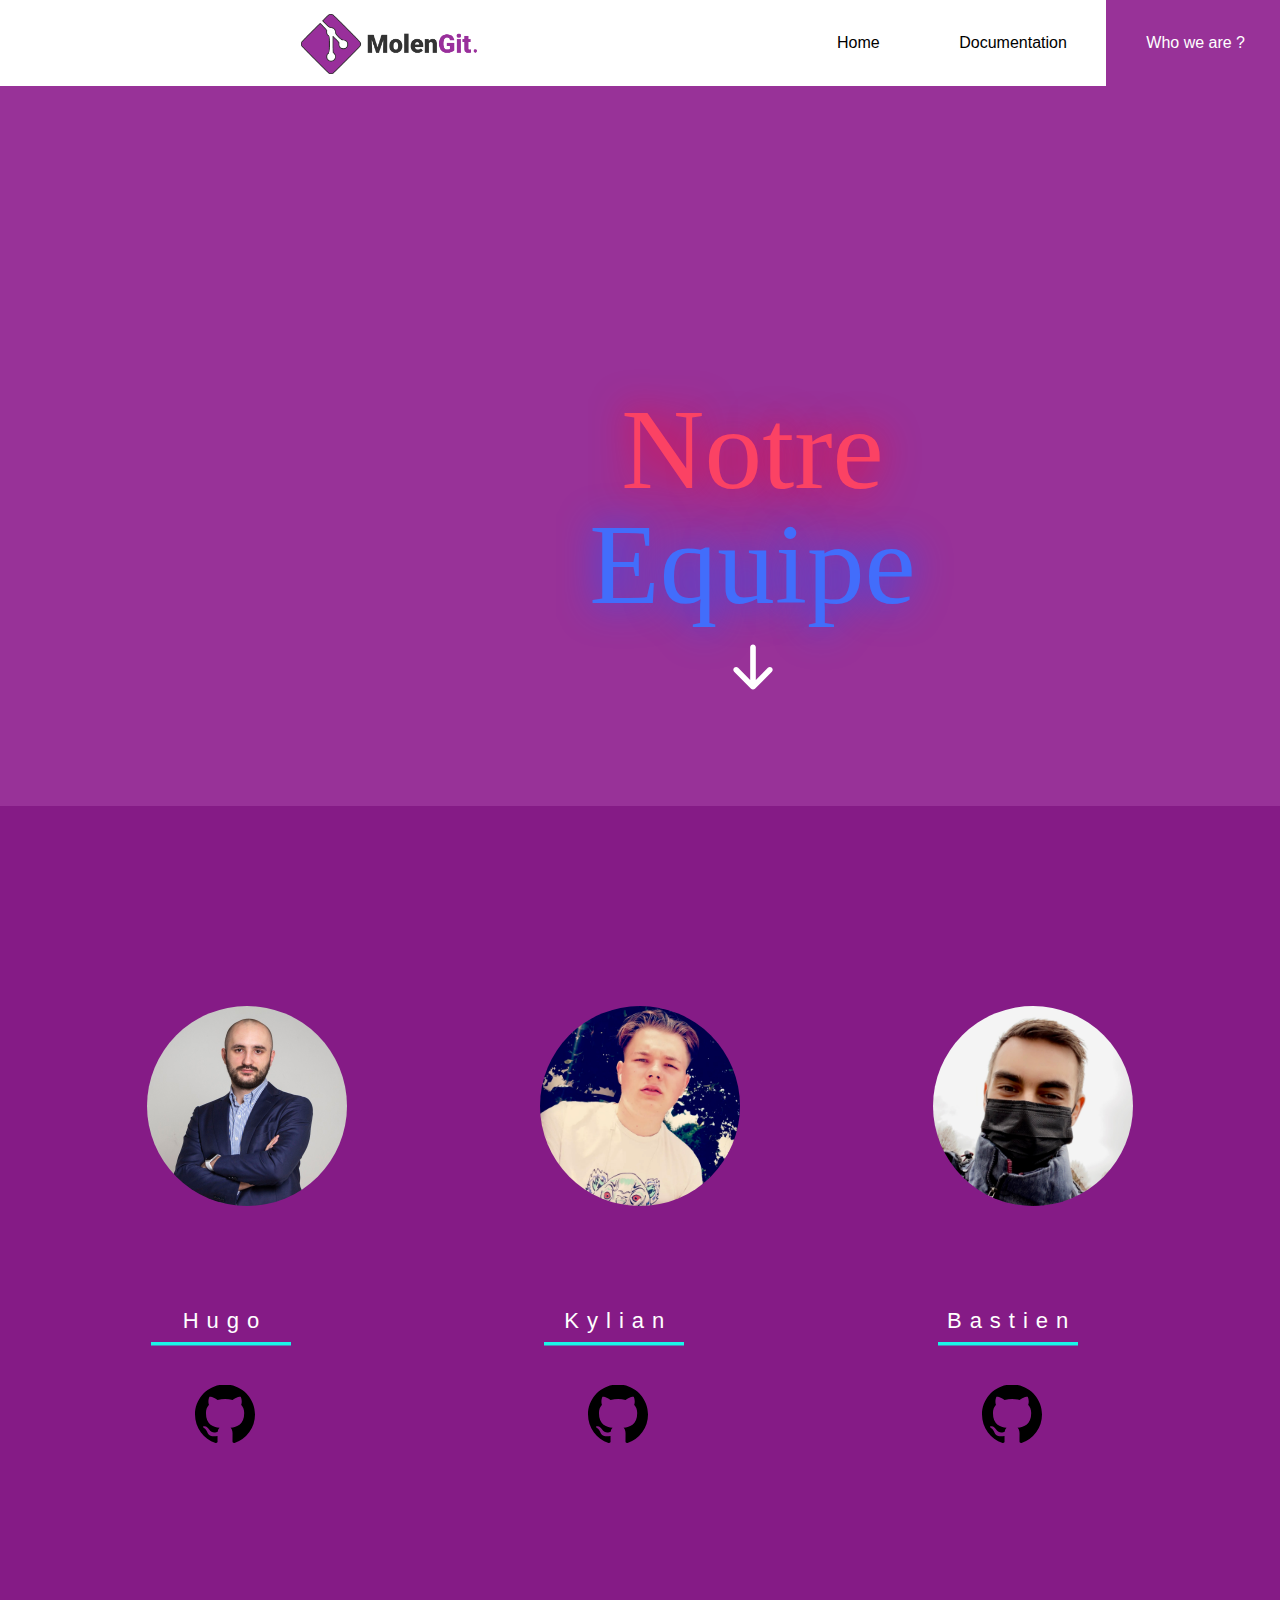
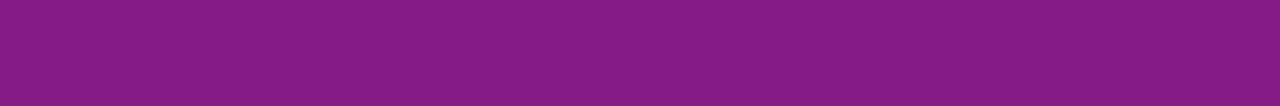
==== commit 18665ca6: "fix page3" ====
--- a/public/html/who_we_are.html
+++ b/public/html/who_we_are.html
@@ -42,7 +42,7 @@
         </nav>
     </header>
     <!--Hero-->
-    <div class="presentation2">
+    <div class="presentation6">
         <div class="container">
             <div class="neon">Notre</div>
             <div class="flux">Equipe</div>
--- a/public/css/global.css
+++ b/public/css/global.css
@@ -159,7 +159,6 @@
 
 .presentation {
   background-color: #f1f1e9;
-  height: 80%;
 }
 
 .presentation2 {
@@ -400,3 +399,7 @@
     width: 17em;
   }
 }
+
+.text-document {
+  margin-left: 40px;
+}
--- a/public/css/who_we_are.css
+++ b/public/css/who_we_are.css
@@ -169,7 +169,7 @@
 .nous {
     padding-top: 200px;
     padding-left: 50px;
-    padding-rigth: 50px;
+    padding-right: 50px;
     height: 100vh;
 }
 
@@ -187,4 +187,10 @@
 .logo {
     height: 50px;
     padding-left: 26vh;
-}+}
+
+.presentation6 {
+    background-color: #983298;
+    height: 80%;
+    padding-left: 225px;
+  }--- a/public/css/navbar.css
+++ b/public/css/navbar.css
@@ -507,10 +507,6 @@
 ul li ul li {
   clear: both;
   width: 100%;
-}
-
-.presentation {
-  background-color: white;
 }
 
 .fakeButtons {
@@ -962,6 +958,9 @@
 #active-top{
   color: white;
 }
+#active-top-font{
+  color: white;
+}
 #active-bottom{
   background-color: white;
   color: #983298;
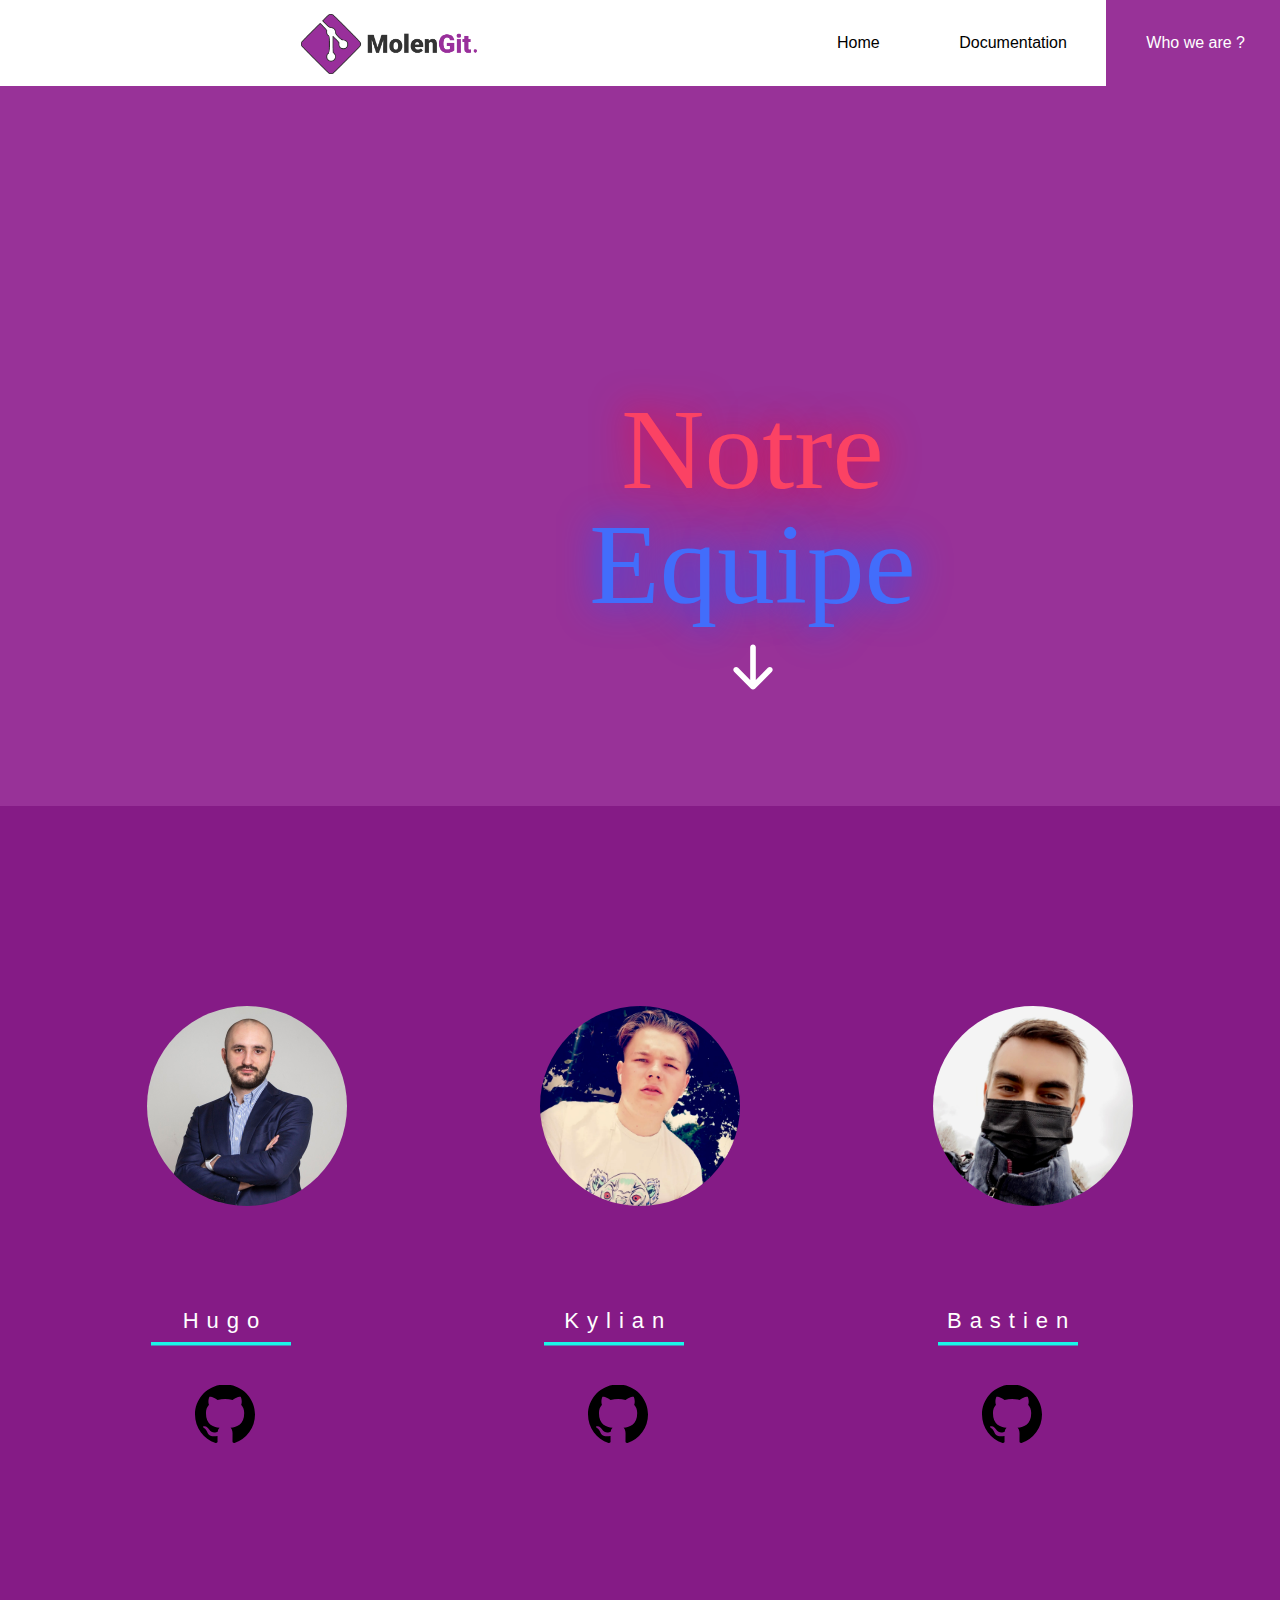
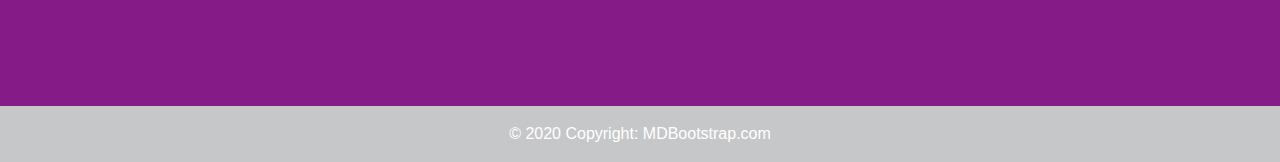
==== commit 18cca8cc: "hugo last part" ====
--- a/public/html/who_we_are.html
+++ b/public/html/who_we_are.html
@@ -7,9 +7,7 @@
     <meta name="viewport" content="width=device-width, initial-scale=1.0">
     <link rel="stylesheet" href="https://cdn.jsdelivr.net/npm/bootstrap@4.1.3/dist/css/bootstrap.min.css"
         integrity="sha384-MCw98/SFnGE8fJT3GXwEOngsV7Zt27NXFoaoApmYm81iuXoPkFOJwJ8ERdknLPMO" crossorigin="anonymous">
-    <link rel="stylesheet" href="../css/global.css" />
     <link rel="stylesheet" href="../css/who_we_are.css">
-    <link rel="stylesheet" href="../css/navbar.css">
     <link rel="stylesheet" href="https://maxcdn.bootstrapcdn.com/font-awesome/4.7.0/css/font-awesome.min.css" />
     <script src="https://code.jquery.com/jquery-3.3.1.js"></script>
     <link href="//maxcdn.bootstrapcdn.com/bootstrap/4.1.1/css/bootstrap.min.css" rel="stylesheet" id="bootstrap-css" />
@@ -106,6 +104,17 @@
             </div>
         </div>
     </div>
+    <footer class="bg-light text-center text-white">
+  <!-- Grid container -->
+  <!-- Grid container -->
+
+  <!-- Copyright -->
+  <div class="text-center p-3" style="background-color: rgba(0, 0, 0, 0.2);">
+    © 2020 Copyright:
+    <a class="text-white" href="https://mdbootstrap.com/">MDBootstrap.com</a>
+  </div>
+  <!-- Copyright -->
+</footer>
 
     <script src="https://code.jquery.com/jquery-3.3.1.slim.min.js"
         integrity="sha384-q8i/X+965DzO0rT7abK41JStQIAqVgRVzpbzo5smXKp4YfRvH+8abtTE1Pi6jizo"
--- a/public/css/who_we_are.css
+++ b/public/css/who_we_are.css
@@ -193,4 +193,1377 @@
     background-color: #983298;
     height: 80%;
     padding-left: 225px;
-  }+  }
+
+  html,
+body {
+  margin: 0;
+  padding: 0;
+  width: 100%;
+  height: 100%;
+}
+
+body {
+  font-family: "Helvetica Neue", sans-serif;
+  font-weight: lighter;
+  background-color: #f7f7f7;
+}
+
+header {
+  width: 100%;
+}
+
+.content {
+  width: 94%;
+  margin: 4em auto;
+  font-size: 20px;
+  line-height: 30px;
+  text-align: justify;
+}
+
+#molengitlogo {
+  height: 50px;
+}
+
+.logo {
+  line-height: 60px;
+  float: left;
+  color: rgb(0, 0, 0);
+  font-weight: bold;
+  font-size: 20px;
+  letter-spacing: 2px;
+  margin-top: 8px;
+  margin-left: 150px;
+}
+
+nav {
+  width: 100%;
+  line-height: 60px;
+}
+
+a:hover{
+  text-decoration: none !important;
+}
+
+nav ul {
+  line-height: 60px;
+  list-style: none;
+  background: rgba(0, 0, 0, 0);
+  overflow: hidden;
+  color: rgb(255, 255, 255);
+  padding: 0;
+  text-align: right;
+  margin: 0;
+  padding-right: 40px;
+  transition: 1s;
+}
+
+.active {
+  color: purple;
+}
+
+nav.black ul {
+  background: white;
+  color: rgb(0, 0, 0);
+  border-bottom: 1px solid;
+}
+
+nav ul li {
+  display: inline-block;
+  padding: 16px 40px;
+}
+
+nav ul li a {
+  text-decoration: none;
+  color: rgb(0, 0, 0);
+  font-size: 16px;
+}
+
+.menu-icon {
+  line-height: 60px;
+  width: 100%;
+  background: white;
+  text-align: right;
+  box-sizing: border-box;
+  padding: 15px 24px;
+  cursor: pointer;
+  color: black;
+  display: none;
+}
+
+@media (max-width: 786px) {
+  .logo {
+    position: fixed;
+    top: 0;
+    margin-top: 16px;
+  }
+
+  nav ul {
+    max-height: 0px;
+    background: white;
+  }
+
+  nav.black ul {
+    background: white;
+  }
+
+  .showing {
+    max-height: 34em;
+  }
+
+  nav ul li {
+    box-sizing: border-box;
+    width: 100%;
+    padding: 24px;
+    text-align: center;
+  }
+
+  .menu-icon {
+    display: block;
+  }
+}
+
+li {
+  display: block;
+  transition-duration: 0.5s;
+}
+
+li:hover {
+  cursor: pointer;
+}
+
+ul li ul {
+  visibility: hidden;
+  opacity: 0;
+  position: absolute;
+  transition: all 0.5s ease;
+  margin-top: 1rem;
+  left: 0;
+  display: none;
+}
+
+ul li:hover > ul,
+ul li ul:hover {
+  visibility: visible;
+  opacity: 1;
+  display: block;
+}
+
+ul li ul li {
+  clear: both;
+  width: 100%;
+}
+
+.presentation {
+  background-color: #f1f1e9;
+}
+
+.presentation2 {
+  background-color: #983298;
+  height: 80%;
+}
+
+.presentation3 {
+  background-color: rosybrown;
+  height: 80%;
+}
+
+.presentation4 {
+  background-color: red;
+  height: 80%;
+}
+
+.presentation5 {
+  background-color: rebeccapurple;
+  height: 80%;
+}
+
+.fakeButtons {
+  height: 10px;
+  width: 10px;
+  border-radius: 50%;
+  border: 1px solid #000;
+  position: relative;
+  top: 6px;
+  left: 6px;
+  background-color: #ff3b47;
+  border-color: #9d252b;
+  display: inline-block;
+}
+
+.fakeMinimize {
+  left: 11px;
+  background-color: #ffc100;
+  border-color: #9d802c;
+}
+
+.fakeZoom {
+  left: 16px;
+  background-color: #00d742;
+  border-color: #049931;
+}
+
+.fakeMenu {
+  top: 40%;
+  width: 550px;
+  box-sizing: border-box;
+  height: 25px;
+  background-color: #bbb;
+  margin: 0 auto;
+  border-top-right-radius: 5px;
+  border-top-left-radius: 5px;
+}
+
+.fakeScreen {
+  background-color: #151515;
+  box-sizing: border-box;
+  width: 550px;
+  margin: 0 auto;
+  padding: 20px;
+  border-bottom-left-radius: 5px;
+  border-bottom-right-radius: 5px;
+}
+
+p {
+  position: relative;
+  left: 50%;
+  margin-left: -8.5em;
+  text-align: left;
+  font-size: 1.25em;
+  font-family: monospace;
+  white-space: normal;
+  overflow: hidden;
+  width: 0;
+}
+
+span {
+  color: #fff;
+  font-weight: bold;
+}
+
+.line1 {
+  color: #9cd9f0;
+  -webkit-animation: type 0.5s 1s steps(20, end) forwards;
+  -moz-animation: type 0.5s 1s steps(20, end) forwards;
+  -o-animation: type 0.5s 1s steps(20, end) forwards;
+  animation: type 0.5s 1s steps(20, end) forwards;
+}
+
+.cursor1 {
+  -webkit-animation: blink 1s 2s 2 forwards;
+  -moz-animation: blink 1s 2s 2 forwards;
+  -o-animation: blink 1s 2s 2 forwards;
+  animation: blink 1s 2s 2 forwards;
+}
+
+.line2 {
+  color: #cdee69;
+  -webkit-animation: type 0.5s 4.25s steps(20, end) forwards;
+  -moz-animation: type 0.5s 4.25s steps(20, end) forwards;
+  -o-animation: type 0.5s 4.25s steps(20, end) forwards;
+  animation: type 0.5s 4.25s steps(20, end) forwards;
+}
+
+.cursor2 {
+  -webkit-animation: blink 1s 5.25s 2 forwards;
+  -moz-animation: blink 1s 5.25s 2 forwards;
+  -o-animation: blink 1s 5.25s 2 forwards;
+  animation: blink 1s 5.25s 2 forwards;
+}
+
+.line3 {
+  color: #e09690;
+  -webkit-animation: type 0.5s 7.5s steps(20, end) forwards;
+  -moz-animation: type 0.5s 7.5s steps(20, end) forwards;
+  -o-animation: type 0.5s 7.5s steps(20, end) forwards;
+  animation: type 0.5s 7.5s steps(20, end) forwards;
+}
+
+.cursor3 {
+  -webkit-animation: blink 1s 8.5s 2 forwards;
+  -moz-animation: blink 1s 8.5s 2 forwards;
+  -o-animation: blink 1s 8.5s 2 forwards;
+  animation: blink 1s 8.5s 2 forwards;
+}
+
+.line4 {
+  color: #fff;
+  -webkit-animation: type 0.5s 10.75s steps(20, end) forwards;
+  -moz-animation: type 0.5s 10.75s steps(20, end) forwards;
+  -o-animation: type 0.5s 10.75s steps(20, end) forwards;
+  animation: type 0.5s 10.75s steps(20, end) forwards;
+}
+
+.cursor4 {
+  -webkit-animation: blink 1s 11.5s infinite;
+  -moz-animation: blink 1s 8.5s infinite;
+  -o-animation: blink 1s 8.5s infinite;
+  animation: blink 1s 8.5s infinite;
+}
+
+@-webkit-keyframes blink {
+  0% {
+    opacity: 0;
+  }
+  40% {
+    opacity: 0;
+  }
+  50% {
+    opacity: 1;
+  }
+  90% {
+    opacity: 1;
+  }
+  100% {
+    opacity: 0;
+  }
+}
+
+@-moz-keyframes blink {
+  0% {
+    opacity: 0;
+  }
+  40% {
+    opacity: 0;
+  }
+  50% {
+    opacity: 1;
+  }
+  90% {
+    opacity: 1;
+  }
+  100% {
+    opacity: 0;
+  }
+}
+
+@-o-keyframes blink {
+  0% {
+    opacity: 0;
+  }
+  40% {
+    opacity: 0;
+  }
+  50% {
+    opacity: 1;
+  }
+  90% {
+    opacity: 1;
+  }
+  100% {
+    opacity: 0;
+  }
+}
+
+@keyframes blink {
+  0% {
+    opacity: 0;
+  }
+  40% {
+    opacity: 0;
+  }
+  50% {
+    opacity: 1;
+  }
+  90% {
+    opacity: 1;
+  }
+  100% {
+    opacity: 0;
+  }
+}
+
+@-webkit-keyframes type {
+  to {
+    width: 17em;
+  }
+}
+
+@-moz-keyframes type {
+  to {
+    width: 17em;
+  }
+}
+
+@-o-keyframes type {
+  to {
+    width: 17em;
+  }
+}
+
+@keyframes type {
+  to {
+    width: 17em;
+  }
+}
+*/
+.text-document {
+  margin-left: 40px;
+}
+.w3-button {
+  border: none;
+  display: inline-block;
+  padding: 8px 16px;
+  vertical-align: middle;
+  overflow: hidden;
+  text-decoration: none;
+  color: inherit;
+  background-color: inherit;
+  text-align: center;
+  cursor: pointer;
+  white-space: nowrap;
+}
+.w3-btn:hover {
+  box-shadow: 0 8px 16px 0 rgba(0, 0, 0, 0), 0 6px 20px 0 rgba(0, 0, 0, 0.19);
+}
+.w3-btn,
+.w3-button {
+  -webkit-touch-callout: none;
+  -webkit-user-select: none;
+  -khtml-user-select: none;
+  -moz-user-select: none;
+  -ms-user-select: none;
+  user-select: none;
+}
+.w3-disabled,
+.w3-btn:disabled,
+.w3-button:disabled {
+  cursor: not-allowed;
+  opacity: 0.3;
+}
+.w3-disabled *,
+:disabled * {
+  pointer-events: none;
+}
+.w3-btn.w3-disabled:hover,
+.w3-btn:disabled:hover {
+  box-shadow: none;
+}
+
+.w3-bar-block .w3-dropdown-hover,
+.w3-bar-block .w3-dropdown-click {
+  width: 100%;
+}
+.w3-bar-block .w3-dropdown-hover .w3-dropdown-content,
+.w3-bar-block .w3-dropdown-click .w3-dropdown-content {
+  min-width: 100%;
+}
+.w3-bar-block .w3-dropdown-hover .w3-button,
+.w3-bar-block .w3-dropdown-click .w3-button {
+  width: 100%;
+  text-align: left;
+  padding: 8px 16px;
+}
+.w3-bar {
+  width: 100%;
+  overflow: hidden;
+  text-align: center;
+  padding-left: 275px;
+  position: relative;
+  background-color: #983298;
+}
+.w3-center .w3-bar {
+  display: inline-block;
+  width: auto;
+}
+.w3-bar .w3-bar-item {
+  padding: 8px 16px;
+  float: left;
+  width: auto;
+  border: none;
+  display: block;
+  outline: 0;
+}
+.w3-bar .w3-dropdown-hover,
+.w3-bar .w3-dropdown-click {
+  position: static;
+  float: left;
+}
+.w3-bar .w3-button {
+  white-space: normal;
+}
+.w3-bar-block .w3-bar-item {
+  width: 100%;
+  display: block;
+  padding: 8px 16px;
+  text-align: left;
+  border: none;
+  white-space: normal;
+  float: none;
+  outline: 0;
+}
+.w3-bar-block.w3-center .w3-bar-item {
+  text-align: center;
+}
+.w3-bar:before,
+.w3-bar:after {
+  content: "";
+  display: table;
+  clear: both;
+}
+@media (min-width: 601px) {
+  .w3-col.m1 {
+    width: 8.33333%;
+  }
+  .w3-col.m2 {
+    width: 16.66666%;
+  }
+  .w3-col.m3,
+  .w3-quarter {
+    width: 24.99999%;
+  }
+  .w3-col.m4,
+  .w3-third {
+    width: 33.33333%;
+  }
+  .w3-col.m5 {
+    width: 41.66666%;
+  }
+  .w3-col.m6,
+  .w3-half {
+    width: 49.99999%;
+  }
+  .w3-col.m7 {
+    width: 58.33333%;
+  }
+  .w3-col.m8,
+  .w3-twothird {
+    width: 66.66666%;
+  }
+  .w3-col.m9,
+  .w3-threequarter {
+    width: 74.99999%;
+  }
+  .w3-col.m10 {
+    width: 83.33333%;
+  }
+  .w3-col.m11 {
+    width: 91.66666%;
+  }
+  .w3-col.m12 {
+    width: 99.99999%;
+  }
+}
+@media (min-width: 993px) {
+  .w3-col.l1 {
+    width: 8.33333%;
+  }
+  .w3-col.l2 {
+    width: 16.66666%;
+  }
+  .w3-col.l3 {
+    width: 24.99999%;
+  }
+  .w3-col.l4 {
+    width: 33.33333%;
+  }
+  .w3-col.l5 {
+    width: 41.66666%;
+  }
+  .w3-col.l6 {
+    width: 49.99999%;
+  }
+  .w3-col.l7 {
+    width: 58.33333%;
+  }
+  .w3-col.l8 {
+    width: 66.66666%;
+  }
+  .w3-col.l9 {
+    width: 74.99999%;
+  }
+  .w3-col.l10 {
+    width: 83.33333%;
+  }
+  .w3-col.l11 {
+    width: 91.66666%;
+  }
+  .w3-col.l12 {
+    width: 99.99999%;
+  }
+}
+@media (max-width: 1205px) {
+  .w3-auto {
+    max-width: 95%;
+  }
+}
+@media (max-width: 600px) {
+  .w3-modal-content {
+    margin: 0 10px;
+    width: auto !important;
+  }
+
+  .w3-bar-item.w3-mobile,
+  .w3-dropdown-hover.w3-mobile,
+  .w3-dropdown-click.w3-mobile {
+    text-align: center;
+  }
+  .w3-dropdown-hover.w3-mobile,
+  .w3-dropdown-hover.w3-mobile .w3-btn,
+  .w3-dropdown-hover.w3-mobile .w3-button,
+  .w3-dropdown-click.w3-mobile,
+  .w3-dropdown-click.w3-mobile .w3-btn,
+  .w3-dropdown-click.w3-mobile .w3-button {
+    width: 100%;
+  }
+}
+@media (max-width: 768px) {
+  .w3-modal-content {
+    width: 500px;
+  }
+  .w3-modal {
+    padding-top: 50px;
+  }
+}
+@media (min-width: 993px) {
+  .w3-modal-content {
+    width: 900px;
+  }
+  .w3-hide-large {
+    display: none !important;
+  }
+  .w3-sidebar.w3-collapse {
+    display: block !important;
+  }
+}
+@media (max-width: 992px) and (min-width: 601px) {
+  .w3-hide-medium {
+    display: none !important;
+  }
+}
+@media (max-width: 992px) {
+  .w3-sidebar.w3-collapse {
+    display: none;
+  }
+  .w3-main {
+    margin-left: 0 !important;
+    margin-right: 0 !important;
+  }
+  .w3-auto {
+    max-width: 100%;
+  }
+}
+@keyframes example {
+  0% {
+    color: #ffd700;
+    transform: rotate(0deg);
+  }
+  100% {
+    font-size: 48px;
+    color: #ffd700;
+    transform: rotate(360deg);
+  }
+}
+@keyframes tutpoint {
+  0% {
+    background-color: transparent;
+    color: transparent;
+  }
+  1% {
+    background-color: rgba(4, 170, 109, 1);
+    color: #fff;
+  }
+  5% {
+    font-size: 16px;
+  }
+  14% {
+    font-size: 12px;
+  }
+  16% {
+    font-size: 16px;
+  }
+  25% {
+    font-size: 12px;
+  }
+  27% {
+    font-size: 16px;
+  }
+  29% {
+    font-size: 12px;
+    background-color: rgba(4, 170, 109, 1);
+    color: #fff;
+  }
+  50% {
+    background-color: transparent;
+    color: transparent;
+  }
+}
+@keyframes quizpoint {
+  0% {
+    background-color: transparent;
+    color: transparent;
+  }
+  1% {
+    background-color: rgba(44, 156, 202, 1);
+    color: #fff;
+  }
+  5% {
+    font-size: 16px;
+  }
+  14% {
+    font-size: 12px;
+  }
+  16% {
+    font-size: 16px;
+  }
+  25% {
+    font-size: 12px;
+  }
+  27% {
+    font-size: 16px;
+  }
+  29% {
+    background-color: rgba(44, 156, 202, 1);
+    color: #fff;
+  }
+  50% {
+    background-color: transparent;
+    color: transparent;
+  }
+}
+.topnav {
+  position: sticky;
+  font-size: 17px;
+  color: #f1f1f1;
+  width: 100%;
+  padding: 0;
+  letter-spacing: 1px;
+  font-family: "Source Sans Pro", sans-serif;
+}
+.topnav a {
+  padding: 10px 15px 9px 15px !important;
+}
+.topnav .w3-bar a:hover,
+.topnav .w3-bar a:focus {
+  background-color: white !important;
+  color:#983298 !important;
+  text-decoration: none !important;
+}
+.topnav .w3-bar a.active {
+  color: #ffffff !important;
+  text-decoration: none;
+}
+.topnav a.topnav-icons {
+  background-color: #282a35;
+}
+a.topnav-icons {
+  width: 52px !important;
+  font-size: 20px !important;
+  padding-top: 11px !important;
+  padding-bottom: 13px !important;
+}
+a.topnav-icons.fa-home {
+  font-size: 22px !important;
+}
+a.topnav-icons.fa-menu {
+  font-size: 22px !important;
+}
+
+html,
+body {
+  margin: 0;
+  padding: 0;
+  width: 100%;
+  height: 100%;
+}
+
+body {
+  font-family: "Helvetica Neue", sans-serif;
+  font-weight: lighter;
+  background-color: #f7f7f7;
+  margin: 0 !important;
+}
+
+header {
+  width: 100%;
+}
+
+.content {
+  width: 94%;
+  margin: 4em auto;
+  font-size: 20px;
+  line-height: 30px;
+}
+
+#molengitlogo {
+  height: 65px;
+  padding-top: 5px;
+  padding-left: 67px;
+}
+
+.logo {
+  line-height: 80px;
+  float: left;
+  color: rgb(0, 0, 0);
+  font-weight: bold;
+  font-size: 20px;
+  letter-spacing: 2px;
+  margin-top: 8px;
+}
+
+nav {
+  line-height: 60px;
+}
+
+nav ul {
+  line-height: 60px;
+  list-style: none;
+  background: rgba(0, 0, 0, 0);
+  overflow: hidden;
+  color: rgb(255, 255, 255);
+  padding: 0;
+  text-align: right;
+  margin: 0;
+  padding-right: 40px;
+  transition: 1s;
+  padding-right: 0;
+}
+
+.active {
+  color: purple;
+}
+
+nav.black ul {
+  background: white;
+  color: rgb(0, 0, 0);
+  border-bottom: 1px solid;
+}
+
+nav ul li {
+  display: inline-block;
+  padding: 13px 40px;
+  margin-right: -5px;
+}
+
+nav ul li a {
+  text-decoration: none;
+  color: rgb(0, 0, 0);
+  font-size: 16px;
+}
+
+.menu-icon {
+  line-height: 60px;
+  width: 100%;
+  background: white;
+  text-align: right;
+  box-sizing: border-box;
+  padding: 15px 24px;
+  cursor: pointer;
+  color: black;
+  display: none;
+}
+
+.menu {
+  text-decoration: none !important;
+  z-index: 7 !important;
+}
+
+@media (max-width: 786px) {
+  .logo {
+    position: fixed;
+    top: 0;
+    margin-top: 16px;
+  }
+
+  nav ul {
+    max-height: 0px;
+    background: white;
+  }
+
+  nav.black ul {
+    background: white;
+  }
+
+  .showing {
+    max-height: 34em;
+  }
+
+  nav ul li {
+    box-sizing: border-box;
+    width: 100%;
+    padding: 24px;
+    text-align: center;
+  }
+
+  .menu-icon {
+    display: block;
+  }
+}
+
+li {
+  display: block;
+  transition-duration: 0.5s;
+  color: #000;
+}
+
+ul li ul {
+  visibility: hidden;
+  opacity: 0;
+  position: absolute;
+  transition: all 0.5s ease;
+  margin-top: 1rem;
+  left: 0;
+  display: none;
+}
+
+ul li ul li {
+  clear: both;
+  width: 100%;
+}
+
+.fakeButtons {
+  height: 10px;
+  width: 10px;
+  border-radius: 50%;
+  border: 1px solid #000;
+  position: relative;
+  top: 6px;
+  left: 6px;
+  background-color: #ff3b47;
+  border-color: #9d252b;
+  display: inline-block;
+}
+
+.fakeMinimize {
+  left: 11px;
+  background-color: #ffc100;
+  border-color: #9d802c;
+}
+
+.fakeZoom {
+  left: 16px;
+  background-color: #00d742;
+  border-color: #049931;
+}
+
+.fakeMenu {
+  top: 40%;
+  width: 550px;
+  box-sizing: border-box;
+  height: 25px;
+  background-color: #bbb;
+  margin: 0 auto;
+  border-top-right-radius: 5px;
+  border-top-left-radius: 5px;
+}
+
+.fakeScreen {
+  background-color: #151515;
+  box-sizing: border-box;
+  width: 550px;
+  margin: 0 auto;
+  padding: 20px;
+  border-bottom-left-radius: 5px;
+  border-bottom-right-radius: 5px;
+}
+
+p {
+  position: relative;
+  padding-left: 150px;
+  font-size: 1.25em;
+  font-family: monospace;
+  white-space: normal;
+  overflow: hidden;
+  color: black;
+  margin: 0px !important;
+}
+
+span {
+  color: #fff;
+  font-weight: bold;
+}
+
+.line1 {
+  color: #9cd9f0;
+  -webkit-animation: type 0.5s 1s steps(20, end) forwards;
+  -moz-animation: type 0.5s 1s steps(20, end) forwards;
+  -o-animation: type 0.5s 1s steps(20, end) forwards;
+  animation: type 0.5s 1s steps(20, end) forwards;
+}
+
+.cursor1 {
+  -webkit-animation: blink 1s 2s 2 forwards;
+  -moz-animation: blink 1s 2s 2 forwards;
+  -o-animation: blink 1s 2s 2 forwards;
+  animation: blink 1s 2s 2 forwards;
+}
+
+.line2 {
+  color: #cdee69;
+  -webkit-animation: type 0.5s 4.25s steps(20, end) forwards;
+  -moz-animation: type 0.5s 4.25s steps(20, end) forwards;
+  -o-animation: type 0.5s 4.25s steps(20, end) forwards;
+  animation: type 0.5s 4.25s steps(20, end) forwards;
+}
+
+.cursor2 {
+  -webkit-animation: blink 1s 5.25s 2 forwards;
+  -moz-animation: blink 1s 5.25s 2 forwards;
+  -o-animation: blink 1s 5.25s 2 forwards;
+  animation: blink 1s 5.25s 2 forwards;
+}
+
+.line3 {
+  color: #e09690;
+  -webkit-animation: type 0.5s 7.5s steps(20, end) forwards;
+  -moz-animation: type 0.5s 7.5s steps(20, end) forwards;
+  -o-animation: type 0.5s 7.5s steps(20, end) forwards;
+  animation: type 0.5s 7.5s steps(20, end) forwards;
+}
+
+.cursor3 {
+  -webkit-animation: blink 1s 8.5s 2 forwards;
+  -moz-animation: blink 1s 8.5s 2 forwards;
+  -o-animation: blink 1s 8.5s 2 forwards;
+  animation: blink 1s 8.5s 2 forwards;
+}
+
+.line4 {
+  color: #fff;
+  -webkit-animation: type 0.5s 10.75s steps(20, end) forwards;
+  -moz-animation: type 0.5s 10.75s steps(20, end) forwards;
+  -o-animation: type 0.5s 10.75s steps(20, end) forwards;
+  animation: type 0.5s 10.75s steps(20, end) forwards;
+}
+
+.cursor4 {
+  -webkit-animation: blink 1s 11.5s infinite;
+  -moz-animation: blink 1s 8.5s infinite;
+  -o-animation: blink 1s 8.5s infinite;
+  animation: blink 1s 8.5s infinite;
+}
+
+@-webkit-keyframes blink {
+  0% {
+    opacity: 0;
+  }
+  40% {
+    opacity: 0;
+  }
+  50% {
+    opacity: 1;
+  }
+  90% {
+    opacity: 1;
+  }
+  100% {
+    opacity: 0;
+  }
+}
+
+@-moz-keyframes blink {
+  0% {
+    opacity: 0;
+  }
+  40% {
+    opacity: 0;
+  }
+  50% {
+    opacity: 1;
+  }
+  90% {
+    opacity: 1;
+  }
+  100% {
+    opacity: 0;
+  }
+}
+
+@-o-keyframes blink {
+  0% {
+    opacity: 0;
+  }
+  40% {
+    opacity: 0;
+  }
+  50% {
+    opacity: 1;
+  }
+  90% {
+    opacity: 1;
+  }
+  100% {
+    opacity: 0;
+  }
+}
+
+@keyframes blink {
+  0% {
+    opacity: 0;
+  }
+  40% {
+    opacity: 0;
+  }
+  50% {
+    opacity: 1;
+  }
+  90% {
+    opacity: 1;
+  }
+  100% {
+    opacity: 0;
+  }
+}
+
+@-webkit-keyframes type {
+  to {
+    width: 17em;
+  }
+}
+
+@-moz-keyframes type {
+  to {
+    width: 17em;
+  }
+}
+
+@-o-keyframes type {
+  to {
+    width: 17em;
+  }
+}
+
+@keyframes type {
+  to {
+    width: 17em;
+  }
+}
+
+.zi {
+  z-index: 7 !important;
+}
+
+.zi2 {
+  z-index: 1 !important;
+  position: sticky;
+  top: 0;
+}
+
+li:hover {
+  background-color: #983298;
+  color: white !important;
+}
+
+li:hover a {
+  color: white !important;
+  text-decoration: none !important;
+}
+
+.main {
+  margin-left: 200px; /* Same as the width of the sidenav */
+}
+
+@media screen and (max-height: 450px) {
+  .sidenav {
+    padding-top: 15px;
+  }
+  .sidenav a {
+    font-size: 18px;
+  }
+}
+
+div {
+  margin: 0 !important;
+}
+
+.site-footer {
+  background-color: white;
+  font-size: 15px;
+  line-height: 24px;
+  color: #737373;
+  padding-top: 25px;
+  height: 325px;
+  padding-left: 400px;
+}
+.site-footer hr {
+  border-top-color: #bbb;
+  opacity: 0.5;
+}
+.site-footer hr.small {
+  margin: 20px 0;
+}
+.site-footer h6 {
+  color: #fff;
+  font-size: 16px;
+  text-transform: uppercase;
+  margin-top: 5px;
+  letter-spacing: 2px;
+}
+.site-footer a {
+  color: #737373;
+}
+.site-footer a:hover {
+  color: #3366cc;
+  text-decoration: none;
+}
+.footer-links {
+  padding-left: 0;
+  list-style: none;
+}
+.footer-links li {
+  display: block;
+}
+.footer-links a {
+  color: #737373;
+}
+.footer-links a:active,
+.footer-links a:focus,
+.footer-links a:hover {
+  color: #3366cc;
+  text-decoration: none;
+}
+.footer-links.inline li {
+  display: inline-block;
+}
+.site-footer .social-icons {
+  text-align: right;
+}
+.site-footer .social-icons a {
+  width: 40px;
+  height: 40px;
+  line-height: 40px;
+  margin-left: 6px;
+  margin-right: 0;
+  border-radius: 100%;
+  background-color: #33353d;
+}
+.copyright-text {
+  margin: 0;
+  height: 25px;
+}
+@media (max-width: 991px) {
+  .site-footer [class^="col-"] {
+    margin-bottom: 30px;
+  }
+}
+@media (max-width: 767px) {
+  .site-footer {
+    padding-bottom: 0;
+    padding-left: 0;
+  }
+  .site-footer .copyright-text,
+  .site-footer .social-icons {
+    text-align: center;
+  }
+}
+.social-icons {
+  padding-left: 0;
+  margin-bottom: 0;
+  list-style: none;
+}
+.social-icons li {
+  display: inline-block;
+  margin-bottom: 4px;
+}
+.social-icons li.title {
+  margin-right: 15px;
+  text-transform: uppercase;
+  color: #96a2b2;
+  font-weight: 700;
+  font-size: 13px;
+}
+.social-icons a {
+  background-color: #eceeef;
+  color: #818a91;
+  font-size: 16px;
+  display: inline-block;
+  line-height: 44px;
+  width: 44px;
+  height: 44px;
+  text-align: center;
+  margin-right: 8px;
+  border-radius: 100%;
+  -webkit-transition: all 0.2s linear;
+  -o-transition: all 0.2s linear;
+  transition: all 0.2s linear;
+}
+.social-icons a:active,
+.social-icons a:focus,
+.social-icons a:hover {
+  color: #fff;
+  background-color: #29aafe;
+}
+.social-icons.size-sm a {
+  line-height: 34px;
+  height: 34px;
+  width: 34px;
+  font-size: 14px;
+}
+.social-icons a.facebook:hover {
+  background-color: #3b5998;
+}
+.social-icons a.twitter:hover {
+  background-color: #00aced;
+}
+.social-icons a.linkedin:hover {
+  background-color: #007bb6;
+}
+.social-icons a.dribbble:hover {
+  background-color: #000000;
+}
+@media (max-width: 767px) {
+  .social-icons li.title {
+    display: block;
+    margin-right: 0;
+    font-weight: 600;
+  }
+}
+
+.imgfooter {
+  position: 150px;
+  height: 100px !important;
+  width: 150px !important;
+}
+
+ol {
+  color: dark !important;
+  padding-left: 20px;
+  font-size: small;
+  font-weight: 100;
+}
+
+#order li:hover {
+  background-color: rgba(187, 144, 187, 0.575);
+  color: #000 !important;
+}
+
+.sidenav {
+  height: 895px;
+  width: 200px;
+  position: static;
+  z-index: 1;
+  top: 44px !important;
+  left: 0;
+  background-color: #f5ebf5;
+  overflow-x: hidden;
+
+}
+
+.sidenav a {
+  padding: 0;
+  text-decoration: none;
+  font-size: 25px;
+  color: #000000;
+  display: block;
+}
+
+.sidenav a:hover {
+  color: #000000;
+  text-decoration: none;
+  background-color: rgba(187, 144, 187, 0.575);
+}
+
+
+#active-top{
+  background-color: #983298;
+}
+#active-top{
+  color: white;
+}
+#active-top-font{
+  color: white;
+}
+#active-bottom{
+  background-color: white;
+  color: #983298;
+}